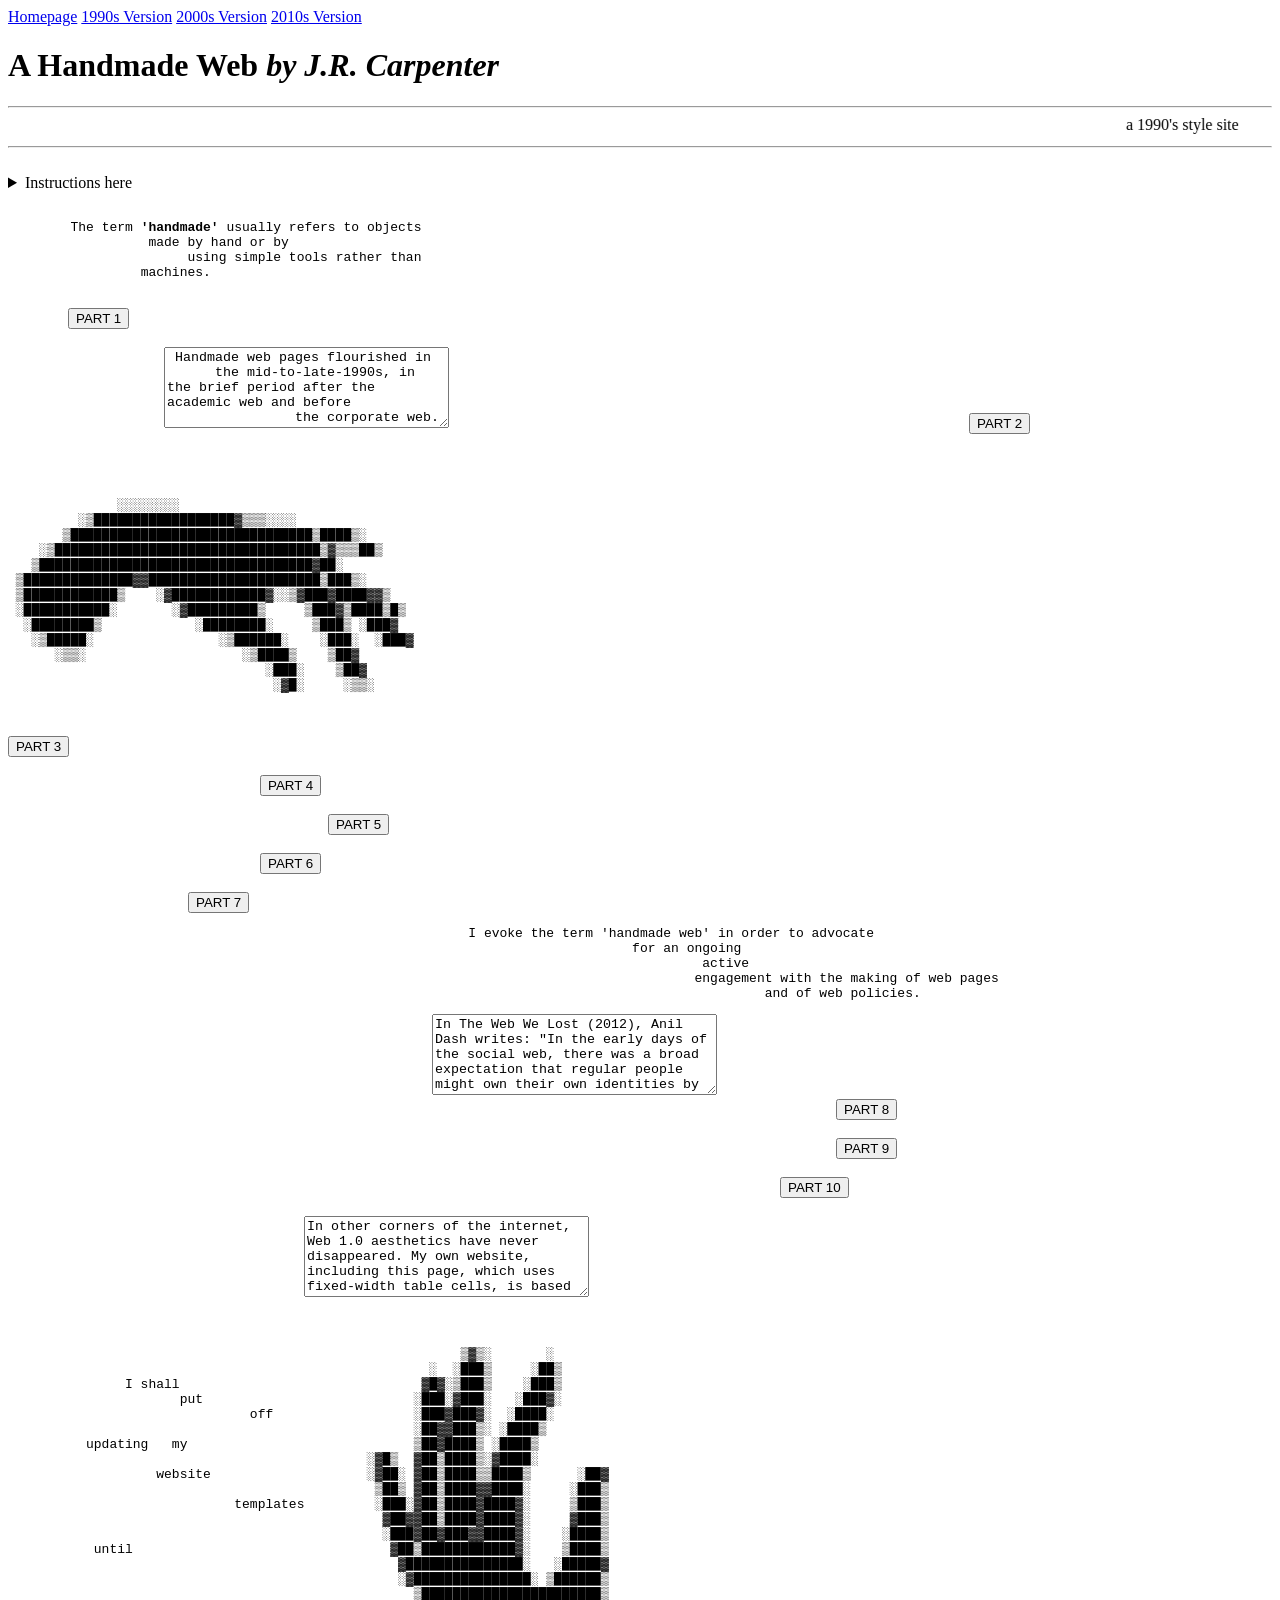
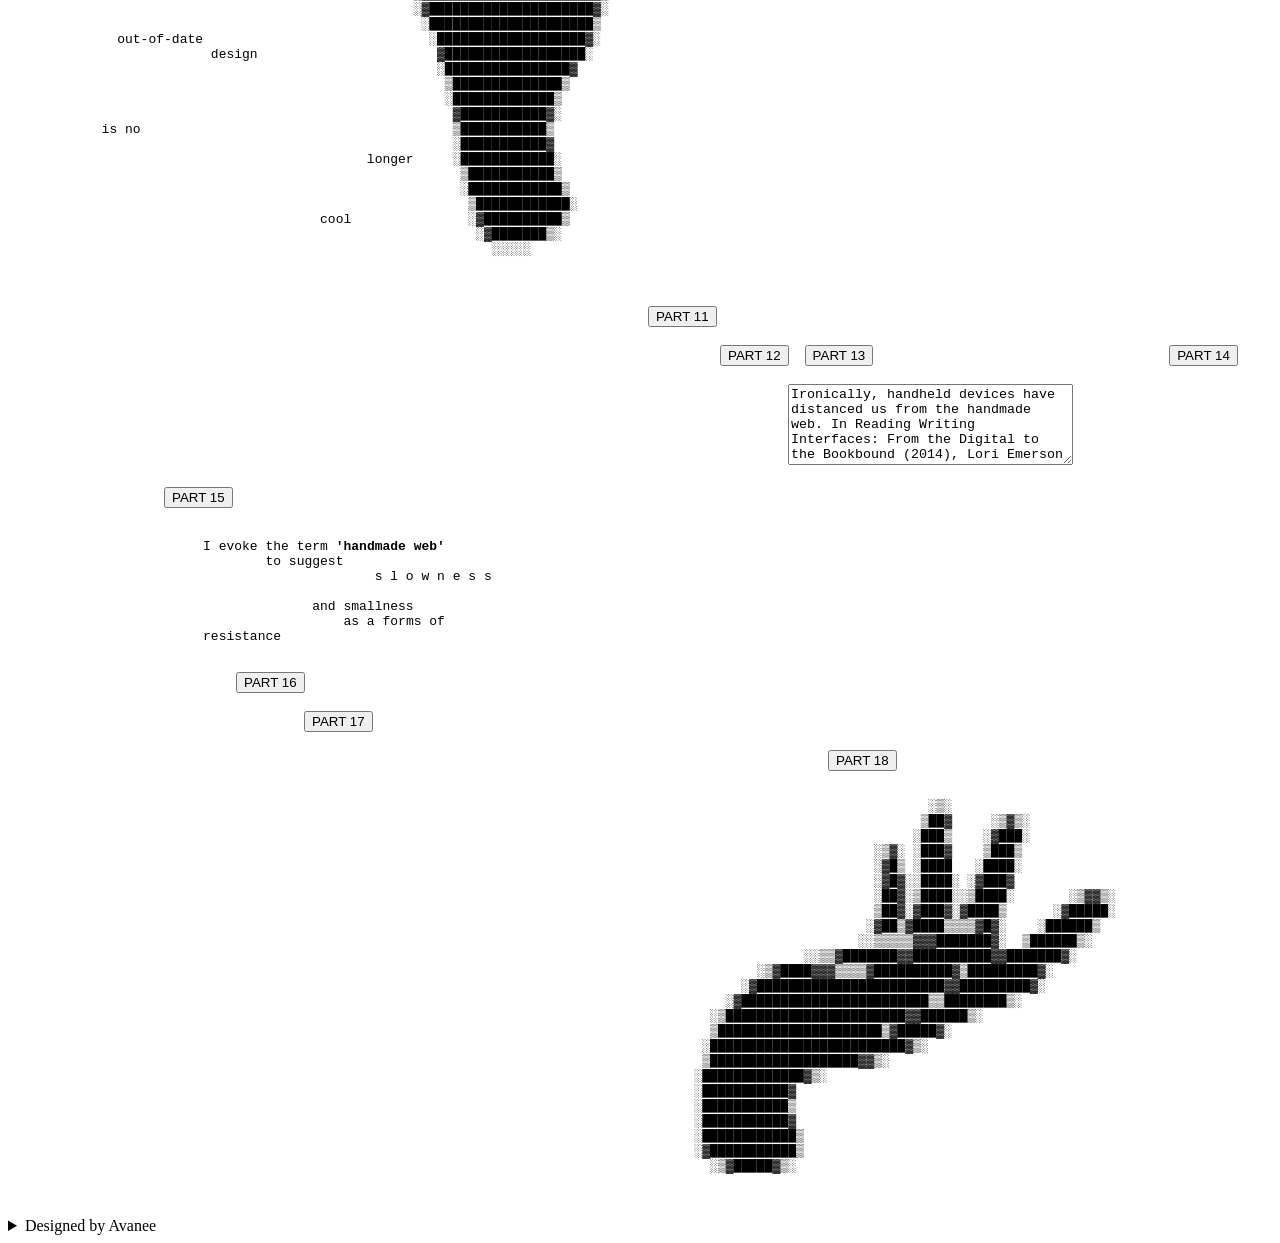
==== index.html @ f40e9cf6 "Create index.html first version 1990s website" ====
<!DOCTYPE html>
<!-- this is the link stuff on top; notes are cmd /-->
<html lang="en">
<head>
	<meta charset="UTF-8">
	<meta name="viewport" content="width=device-width, initial-scale=1.0">
	<title>Time Traveler | 1990s</title>
</head>
<body>

	<nav>
		<a href="../">Homepage</a>
		<a href="./">1990s Version</a>
		<a href="../2000s/">2000s Version</a>
		<a href="../2010s/">2010s Version</a>
	</nav>
	<!-- classes -->

	<!-- can do L to R scrolling text with marquee-->
	<h1>A Handmade Web
		<em>by J.R. Carpenter</em>	
	</h1>
	
	<hr><marquee> a 1990's style site </marquee><hr><br>

	<details>
	<summary>
		Instructions here
	</summary>
	To read this article, go through each part individually
	</details>

	<pre> 
	The term <b>'handmade'</b> usually refers to objects 
		  made by hand or by 
		       using simple tools rather than 
	         machines.
	</pre>

	<!-- button p1 -->
	&nbsp;&nbsp;&nbsp;&nbsp;&nbsp;&nbsp;&nbsp;&nbsp;&nbsp;&nbsp;&nbsp;&nbsp;&nbsp;&nbsp;
	<button command="show-modal" 
	commandfor="p1">PART 1</button>
	<dialog id="p1">
	<p>
		The result may be homely — as in a child's clay ashtray — or exquisite — as in a pair of bespoke brogues. I evoke the term 'handmade web' to refer to web pages coded by hand rather than by software; web pages made and maintained by individuals rather than by businesses or corporations; web pages which are provisional, temporary, or one-of-a-kind; web pages which challenge conventions of reading, writing, design, ownership, privacy, security, or identity.</p>
	<button commandfor="p1" command="close">Close</button>
	</dialog>

	<br><br>

	&nbsp;&nbsp;&nbsp;&nbsp;&nbsp;&nbsp;&nbsp;&nbsp;&nbsp;&nbsp;&nbsp;&nbsp;&nbsp;&nbsp;&nbsp;&nbsp;&nbsp;&nbsp;&nbsp;&nbsp;&nbsp;&nbsp;&nbsp;&nbsp;&nbsp;&nbsp;&nbsp;&nbsp;&nbsp;&nbsp;&nbsp;&nbsp;&nbsp;&nbsp;&nbsp;&nbsp;&nbsp;&nbsp;&nbsp;<textarea id="story" name="story" rows="5" cols="33"> Handmade web pages flourished in 
      the mid-to-late-1990s, in the brief period after the academic web and before 
	  	the corporate web.</textarea>	
	
		<!--  p2 -->
	&nbsp;&nbsp;&nbsp;&nbsp;&nbsp;&nbsp;&nbsp;&nbsp;&nbsp;&nbsp;&nbsp;&nbsp;&nbsp;&nbsp;&nbsp;&nbsp;&nbsp;&nbsp;&nbsp;&nbsp;&nbsp;&nbsp;&nbsp;&nbsp;&nbsp;&nbsp;&nbsp;&nbsp;&nbsp;&nbsp;&nbsp;&nbsp;&nbsp;&nbsp;&nbsp;&nbsp;&nbsp;&nbsp;&nbsp;&nbsp;&nbsp;&nbsp;&nbsp;&nbsp;&nbsp;&nbsp;&nbsp;&nbsp;&nbsp;&nbsp;&nbsp;&nbsp;&nbsp;&nbsp;&nbsp;&nbsp;&nbsp;&nbsp;&nbsp;&nbsp;&nbsp;&nbsp;&nbsp;&nbsp;&nbsp;&nbsp;&nbsp;&nbsp;&nbsp;&nbsp;&nbsp;&nbsp;&nbsp;&nbsp;&nbsp;&nbsp;&nbsp;&nbsp;&nbsp;&nbsp;&nbsp;&nbsp;&nbsp;&nbsp;&nbsp;&nbsp;&nbsp;&nbsp;&nbsp;&nbsp;&nbsp;&nbsp;&nbsp;&nbsp;&nbsp;&nbsp;&nbsp;&nbsp;&nbsp;&nbsp;&nbsp;&nbsp;&nbsp;&nbsp;&nbsp;&nbsp;&nbsp;&nbsp;&nbsp;&nbsp;&nbsp;&nbsp;&nbsp;&nbsp;&nbsp;&nbsp;&nbsp;&nbsp;&nbsp;&nbsp;&nbsp;&nbsp;&nbsp;&nbsp;&nbsp;&nbsp;&nbsp;&nbsp;
	<button command="show-modal" commandfor="p2">PART 2</button>
	<dialog id="p2">
	<p>
		‘Handmade’ is by no means the only or best term to define the web of this period.
		<br> <br> 
		In her essay, A Vernacular Web (2005), Olia Lialina describes the web of the mid-1990s as:
		bright, rich, personal, slow and under construction. It was a web of sudden connections and personal links. Pages were built on the edge of tomorrow, full of hope for a faster connection and a more powerful computer... it was a web of amateurs soon to be washed away by dot.com ambitions, professional authoring tools and guidelines designed by usability experts.
		<br> <br> 
		For more information on Olia Lialina and Dragan Espenschied's excellent research on the amateur web, see: One Terabyte of Kilobyte Age: Digging through the Geocities Torrent. </p>
	<button commandfor="p2" command="close">Close</button>
	</dialog>


	<br><br>
	&nbsp;&nbsp;&nbsp;&nbsp;&nbsp;&nbsp;&nbsp;&nbsp;&nbsp;&nbsp;&nbsp;&nbsp;&nbsp;&nbsp;&nbsp;&nbsp;&nbsp;&nbsp;&nbsp;&nbsp;&nbsp;&nbsp;&nbsp;&nbsp;&nbsp;&nbsp;&nbsp;&nbsp;&nbsp;&nbsp;&nbsp;&nbsp;&nbsp;&nbsp;&nbsp;&nbsp;&nbsp;&nbsp;&nbsp;&nbsp;&nbsp;&nbsp;&nbsp;&nbsp;&nbsp;&nbsp;

	<pre>                                                          
              ░░░░░░░░                                    
         ░▒██████████████████▓▒▒▒░░░░                     
       ▒███████████████████████████████▒████▒░            
    ░▒██████████████████████████████████▒▓▒▒▒██▒          
   ▒███████████████████████████████████▓██░               
 ▒██████████████▓▓██████████████████████▒███▒░            
 ▒████████████▒    ░▓████████████▓░░▒▓███▓████▓▓▒         
 ░███████████░       ░▓█████████▒     ▒███▓▒████▒█▒       
  ░████████▒            ░████████░     ▒███▒ ░███▓        
   ░▒█████░                ░▒██████░    ░███░  ░███▓      
      ░▒▒░                    ░▒████▒    ▒██▓             
                                 ░███░    ▒██▓            
                                  ░▓█░     ░▒▒░           
                                                          
                                                          </pre>
	<!--  p3 -->
	<button command="show-modal" commandfor="p3">PART 3</button>
	<dialog id="p3">
	<p>
		<b>I evoke the term 'handmade web' in order to make a correlation between handmade web pages and handmade print materials, such as zines, pamphlets, and artists books.</b>
		<br> <br> 
		I made my first web-based work in 1995. The impetus for Fishes & Flying Things came from the material practices of fine art and book-making. The text evolved from an installation art exhibition I had on at the time. From this text, I created a small book-work which was meant to tell a circular story but when people got to the end they stopped reading because that’s the way books work. In the web version, the last page linked to the first; the story circled round and round. Of the installation, no physical evidence remains. Of the book-work, only one copy. The QuarkExpress file is stored on a 44 MB SyQuest cartridge which I still own, but the contents of which I can no longer access. The handmade website, on the other hand, is still online and it still works. </p>
	<button commandfor="p3" command="close">Close</button>
	</dialog>
	
	<br><br>
	&nbsp;&nbsp;&nbsp;&nbsp;&nbsp;&nbsp;&nbsp;&nbsp;&nbsp;&nbsp;&nbsp;&nbsp;&nbsp;&nbsp;&nbsp;&nbsp;&nbsp;&nbsp;&nbsp;&nbsp;&nbsp;&nbsp;&nbsp;&nbsp;&nbsp;&nbsp;&nbsp;&nbsp;&nbsp;&nbsp;&nbsp;&nbsp;&nbsp;&nbsp;&nbsp;&nbsp;&nbsp;&nbsp;&nbsp;&nbsp;&nbsp;&nbsp;&nbsp;&nbsp;&nbsp;&nbsp;&nbsp;&nbsp;&nbsp;&nbsp;&nbsp;&nbsp;&nbsp;&nbsp;&nbsp;&nbsp;&nbsp;&nbsp;&nbsp;&nbsp;&nbsp;&nbsp;

	<!--  p4 -->
	<button command="show-modal" commandfor="p4">PART 4</button>
	<dialog id="p4">
	<p>
		The handmade web emerged at a time when print and digital enjoyed a more symbiotic relationship. This is evident in the early output of the trAce Online Writing Centre founded at Nottingham Trent University in 1995. Over the next decade trAce evolved into one of the most influential online writing communities in the world. trAce’s first output was a word-processed photocopied booklet which contained links to websites distributing journals and zines. Fittingly, trAce’s last output was also a print booklet, in which it is stated:
		<br> <br> 
			The trAce community embraced both camps, and some early chatlogs contain lively discussions about the use of mixed media in writing… The creative hypertexts and hypermedia in the trAce Archive can easily be compared to the multifarious pages of an artist’s book. (PDF trAces: A Commemoration of Ten Years of Artistic Innovation at trAce, page 14) </p>
	<button commandfor="p4" command="close">Close</button>
	</dialog>
	
	<br><br>
	&nbsp;&nbsp;&nbsp;&nbsp;&nbsp;&nbsp;&nbsp;&nbsp;&nbsp;&nbsp;&nbsp;&nbsp;&nbsp;&nbsp;&nbsp;&nbsp;&nbsp;&nbsp;&nbsp;&nbsp;&nbsp;&nbsp;&nbsp;&nbsp;&nbsp;&nbsp;&nbsp;&nbsp;&nbsp;&nbsp;&nbsp;&nbsp;&nbsp;&nbsp;&nbsp;&nbsp;&nbsp;&nbsp;&nbsp;&nbsp;&nbsp;&nbsp;&nbsp;&nbsp;&nbsp;&nbsp;&nbsp;	&nbsp;&nbsp;&nbsp;&nbsp;&nbsp;&nbsp;&nbsp;&nbsp;&nbsp;&nbsp;&nbsp;&nbsp;&nbsp;&nbsp;&nbsp;&nbsp;&nbsp;&nbsp;&nbsp;&nbsp;&nbsp;&nbsp;&nbsp;&nbsp;&nbsp;&nbsp;&nbsp;&nbsp;&nbsp;&nbsp;&nbsp;

	<!--  p5 -->
	<button command="show-modal" commandfor="p5">PART 5</button>
	<dialog id="p5">
	<p>
		One of the many interesting things about the online archive of the trAce Online Writing Centre is how much it reflects the context of the creation and dissemination of its contents. Whereas archives held in museums or libraries generally contain artifacts created elsewhere — manuscripts illuminated in a monastery, for example, or photographs developed in a darkroom — the handmade web pages contained in this online archive continue to exist in the medium within which they were created. That said, the frames through which we view them continue to change.</p>
	<button commandfor="p5" command="close">Close</button>
	</dialog>
	
	<br><br>
	&nbsp;&nbsp;&nbsp;&nbsp;&nbsp;&nbsp;&nbsp;&nbsp;&nbsp;&nbsp;&nbsp;&nbsp;&nbsp;&nbsp;&nbsp;&nbsp;&nbsp;&nbsp;&nbsp;&nbsp;&nbsp;&nbsp;&nbsp;&nbsp;&nbsp;&nbsp;&nbsp;&nbsp;&nbsp;&nbsp;&nbsp;&nbsp;&nbsp;&nbsp;&nbsp;&nbsp;&nbsp;&nbsp;&nbsp;&nbsp;&nbsp;&nbsp;&nbsp;&nbsp;&nbsp;&nbsp;&nbsp;&nbsp;&nbsp;&nbsp;&nbsp;&nbsp;&nbsp;&nbsp;&nbsp;&nbsp;&nbsp;&nbsp;&nbsp;&nbsp;&nbsp;&nbsp;

	<!--  p6 --> 
	<button command="show-modal" commandfor="p6">PART 6</button>
	<dialog id="p6"> <p>
		In "Media Archaeology: Method and Machine versus History and Narrative of Media" (2011) Wolfgang Ernst observes: "If a radio from a museum collection is reactivated to play broadcast channels of the present, it changes its status: it is not a historical object anymore but actively generates sensual and informational presence." Similarly, when viewing old web pages in modern browsers we are confronted with a temporal paradox. Layer upon layer of dated web-design aesthetics overlap and peel like wallpaper, revealing earlier versions beneath. Pages optimised for lower resolutions now take less than a third of the screen. Ghosts of browsers past mingle with occasional page errors, dead links, and missing images. Sound files play automatically. Warnings abound, issued from earlier eras, addressed to readers who are not us. </p>
	<button commandfor="p6" command="close">Close</button>
	</dialog>
	
	<br><br>
	&nbsp;&nbsp;&nbsp;&nbsp;&nbsp;&nbsp;&nbsp;&nbsp;&nbsp;&nbsp;&nbsp;&nbsp;&nbsp;&nbsp;&nbsp;&nbsp;&nbsp;&nbsp;&nbsp;&nbsp;&nbsp;&nbsp;&nbsp;&nbsp;&nbsp;&nbsp;&nbsp;&nbsp;&nbsp;&nbsp;&nbsp;&nbsp;&nbsp;&nbsp;&nbsp;&nbsp;&nbsp;&nbsp;&nbsp;&nbsp;&nbsp;&nbsp;&nbsp;&nbsp;

	<!--  p7 --> 
	<button command="show-modal" commandfor="p7">PART 7</button>
	<dialog id="p7"> <p>
		For example, M.D. Coverley’s The Personalization of Complexity (2001) "explores the ways in which each of our personal computers have become idiosyncratic, individualized entities, only sometimes manageable by the owners." Fittingly, the piece itself warns that it is viewable only on Level 4 and 5 Microsoft Internet Explorer and Level 4 Netscape. Netscape 6 will not support many of the features in this essay.
		<br><br>
		These are not artifacts of a dead web but rather, signposts on a map of a living web pointing to a web as it once was, a web in progress, a web in the making.</p>
	<button commandfor="p7" command="close">Close</button>
	</dialog>

	<pre>
		                                           I evoke the term 'handmade web' in order to advocate 
										for an ongoing 
										         active 
											engagement with the making of web pages 
												 and of web policies.</pre>
	&nbsp;&nbsp;&nbsp;&nbsp;&nbsp;&nbsp;&nbsp;&nbsp;&nbsp;&nbsp;&nbsp;&nbsp;&nbsp;&nbsp;&nbsp;&nbsp;&nbsp;&nbsp;&nbsp;&nbsp;&nbsp;&nbsp;&nbsp;&nbsp;&nbsp;&nbsp;&nbsp;&nbsp;&nbsp;&nbsp;&nbsp;&nbsp;&nbsp;&nbsp;&nbsp;&nbsp;&nbsp;&nbsp;&nbsp;&nbsp;&nbsp;&nbsp;&nbsp;&nbsp;&nbsp;&nbsp;&nbsp;&nbsp;&nbsp;&nbsp;&nbsp;&nbsp;&nbsp;&nbsp;&nbsp;&nbsp;&nbsp;&nbsp;&nbsp;&nbsp;&nbsp;&nbsp;&nbsp;&nbsp;&nbsp;&nbsp;&nbsp;&nbsp;&nbsp;&nbsp;&nbsp;&nbsp;&nbsp;&nbsp;&nbsp;&nbsp;&nbsp;&nbsp;&nbsp;&nbsp;&nbsp;&nbsp;&nbsp;&nbsp;&nbsp;&nbsp;&nbsp;&nbsp;&nbsp;&nbsp;&nbsp;&nbsp;&nbsp;&nbsp;&nbsp;&nbsp;&nbsp;&nbsp;&nbsp;&nbsp;&nbsp;&nbsp;&nbsp;&nbsp;&nbsp;

	<textarea id="story" name="story" rows="5" cols="33">In The Web We Lost (2012), Anil Dash writes: "In the early days of the social web, there was a broad expectation that regular people might own their own identities by having their own websites, instead of being dependent on a few big sites to host their online identity."</textarea>

	<!--  p8 --> 
	  &nbsp;&nbsp;&nbsp;&nbsp;&nbsp;&nbsp;&nbsp;&nbsp;&nbsp;&nbsp;&nbsp;&nbsp;&nbsp;&nbsp;&nbsp;&nbsp;&nbsp;&nbsp;&nbsp;&nbsp;&nbsp;&nbsp;&nbsp;&nbsp;&nbsp;&nbsp;&nbsp;&nbsp;&nbsp;&nbsp;&nbsp;&nbsp;&nbsp;&nbsp;&nbsp;&nbsp;&nbsp;&nbsp;&nbsp;&nbsp;&nbsp;&nbsp;&nbsp;&nbsp;&nbsp;&nbsp;&nbsp;&nbsp;&nbsp;&nbsp;&nbsp;&nbsp;&nbsp;&nbsp;&nbsp;&nbsp;&nbsp;&nbsp;&nbsp;&nbsp;&nbsp;&nbsp;&nbsp;&nbsp;&nbsp;&nbsp;&nbsp;&nbsp;&nbsp;&nbsp;&nbsp;&nbsp;&nbsp;&nbsp;&nbsp;&nbsp;&nbsp;&nbsp;&nbsp;&nbsp;&nbsp;&nbsp;&nbsp;&nbsp;&nbsp;&nbsp;&nbsp;&nbsp;&nbsp;&nbsp;&nbsp;&nbsp;&nbsp;&nbsp;&nbsp;&nbsp;&nbsp;&nbsp;&nbsp;&nbsp;&nbsp;&nbsp;&nbsp;&nbsp;&nbsp;&nbsp;&nbsp;&nbsp;&nbsp;&nbsp;&nbsp;&nbsp;&nbsp;&nbsp;&nbsp;&nbsp;&nbsp;&nbsp;&nbsp;&nbsp;&nbsp;&nbsp;&nbsp;&nbsp;&nbsp;&nbsp;&nbsp;&nbsp;&nbsp;&nbsp;&nbsp;&nbsp;&nbsp;&nbsp;&nbsp;&nbsp;&nbsp;&nbsp;&nbsp;&nbsp;&nbsp;&nbsp;&nbsp;&nbsp;&nbsp;&nbsp;&nbsp;&nbsp;&nbsp;&nbsp;&nbsp;&nbsp;&nbsp;&nbsp;&nbsp;&nbsp;&nbsp;&nbsp;&nbsp;&nbsp;&nbsp;&nbsp;&nbsp;&nbsp;&nbsp;&nbsp;&nbsp;&nbsp;&nbsp;&nbsp;&nbsp;&nbsp;&nbsp;&nbsp;&nbsp;&nbsp;&nbsp;&nbsp;&nbsp;&nbsp;&nbsp;&nbsp;&nbsp;&nbsp;&nbsp;&nbsp;&nbsp;&nbsp;&nbsp;&nbsp;&nbsp;&nbsp;&nbsp;&nbsp;&nbsp;&nbsp;&nbsp;&nbsp;&nbsp;&nbsp;&nbsp;&nbsp;&nbsp;&nbsp;&nbsp;&nbsp;
	<button command="show-modal" commandfor="p8">PART 8</button>
	<dialog id="p8"> <p>
		In February 2015 the online journal QUARTZ published an article with the provocative headline: Millions of Facebook users have no idea they’re using the internet. As the article states: "This is more than a matter of semantics. The expectations and behaviors of the next billion people to come online will have profound effects on how the internet evolves."</p>
	<button commandfor="p8" command="close">Close</button>
	</dialog>
	<br><br>

	<!--  p9 --> 
	  &nbsp;&nbsp;&nbsp;&nbsp;&nbsp;&nbsp;&nbsp;&nbsp;&nbsp;&nbsp;&nbsp;&nbsp;&nbsp;&nbsp;&nbsp;&nbsp;&nbsp;&nbsp;&nbsp;&nbsp;&nbsp;&nbsp;&nbsp;&nbsp;&nbsp;&nbsp;&nbsp;&nbsp;&nbsp;&nbsp;&nbsp;&nbsp;&nbsp;&nbsp;&nbsp;&nbsp;&nbsp;&nbsp;&nbsp;&nbsp;&nbsp;&nbsp;&nbsp;&nbsp;&nbsp;&nbsp;&nbsp;&nbsp;&nbsp;&nbsp;&nbsp;&nbsp;&nbsp;&nbsp;&nbsp;&nbsp;&nbsp;&nbsp;&nbsp;&nbsp;&nbsp;&nbsp;&nbsp;&nbsp;&nbsp;&nbsp;&nbsp;&nbsp;&nbsp;&nbsp;&nbsp;&nbsp;&nbsp;&nbsp;&nbsp;&nbsp;&nbsp;&nbsp;&nbsp;&nbsp;&nbsp;&nbsp;&nbsp;&nbsp;&nbsp;&nbsp;&nbsp;&nbsp;&nbsp;&nbsp;&nbsp;&nbsp;&nbsp;&nbsp;&nbsp;&nbsp;&nbsp;&nbsp;&nbsp;&nbsp;&nbsp;&nbsp;&nbsp;&nbsp;&nbsp;&nbsp;&nbsp;&nbsp;&nbsp;&nbsp;&nbsp;&nbsp;&nbsp;&nbsp;&nbsp;&nbsp;&nbsp;&nbsp;&nbsp;&nbsp;&nbsp;&nbsp;&nbsp;&nbsp;&nbsp;&nbsp;&nbsp;&nbsp;&nbsp;&nbsp;&nbsp;&nbsp;&nbsp;&nbsp;&nbsp;&nbsp;&nbsp;&nbsp;&nbsp;&nbsp;&nbsp;&nbsp;&nbsp;&nbsp;&nbsp;&nbsp;&nbsp;&nbsp;&nbsp;&nbsp;&nbsp;&nbsp;&nbsp;&nbsp;&nbsp;&nbsp;&nbsp;&nbsp;&nbsp;&nbsp;&nbsp;&nbsp;&nbsp;&nbsp;&nbsp;&nbsp;&nbsp;&nbsp;&nbsp;&nbsp;&nbsp;&nbsp;&nbsp;&nbsp;&nbsp;&nbsp;&nbsp;&nbsp;&nbsp;&nbsp;&nbsp;&nbsp;&nbsp;&nbsp;&nbsp;&nbsp;&nbsp;&nbsp;&nbsp;&nbsp;&nbsp;&nbsp;&nbsp;&nbsp;&nbsp;&nbsp;&nbsp;&nbsp;&nbsp;&nbsp;&nbsp;&nbsp;&nbsp;&nbsp;&nbsp;&nbsp;
	<button command="show-modal" commandfor="p9">PART 9</button>
	<dialog id="p9"> <p>
		In October 2014 the online journal GIZMODO published an article heralding The Great Web 1.0 Revival. Its author Kyle Chayka observed: <br> <em>The booming size of today's mainstream social networks and the constant level of noise we have to deal with has inspired a sudden return to a time when the internet was quieter, safer, and more intimate… We're nostalgic for the close-knit, DIY nature of the early web, where everything was smaller...</em></p>
	<button commandfor="p9" command="close">Close</button>
	</dialog>
	<br><br>

	<!--  p10 --> 
	  &nbsp;&nbsp;&nbsp;&nbsp;&nbsp;&nbsp;&nbsp;&nbsp;&nbsp;&nbsp;&nbsp;&nbsp;&nbsp;&nbsp;&nbsp;&nbsp;&nbsp;&nbsp;&nbsp;&nbsp;&nbsp;&nbsp;&nbsp;&nbsp;&nbsp;&nbsp;&nbsp;&nbsp;&nbsp;&nbsp;&nbsp;&nbsp;&nbsp;&nbsp;&nbsp;&nbsp;&nbsp;&nbsp;&nbsp;&nbsp;&nbsp;&nbsp;&nbsp;&nbsp;&nbsp;&nbsp;&nbsp;&nbsp;&nbsp;&nbsp;&nbsp;&nbsp;&nbsp;&nbsp;&nbsp;&nbsp;&nbsp;&nbsp;&nbsp;&nbsp;&nbsp;&nbsp;&nbsp;&nbsp;&nbsp;&nbsp;&nbsp;&nbsp;&nbsp;&nbsp;&nbsp;&nbsp;&nbsp;&nbsp;&nbsp;&nbsp;&nbsp;&nbsp;&nbsp;&nbsp;&nbsp;&nbsp;&nbsp;&nbsp;&nbsp;&nbsp;&nbsp;&nbsp;&nbsp;&nbsp;&nbsp;&nbsp;&nbsp;&nbsp;&nbsp;&nbsp;&nbsp;&nbsp;&nbsp;&nbsp;&nbsp;&nbsp;&nbsp;&nbsp;&nbsp;&nbsp;&nbsp;&nbsp;&nbsp;&nbsp;&nbsp;&nbsp;&nbsp;&nbsp;&nbsp;&nbsp;&nbsp;&nbsp;&nbsp;&nbsp;&nbsp;&nbsp;&nbsp;&nbsp;&nbsp;&nbsp;&nbsp;&nbsp;&nbsp;&nbsp;&nbsp;&nbsp;&nbsp;&nbsp;&nbsp;&nbsp;&nbsp;&nbsp;&nbsp;&nbsp;&nbsp;&nbsp;&nbsp;&nbsp;&nbsp;&nbsp;&nbsp;&nbsp;&nbsp;&nbsp;&nbsp;&nbsp;&nbsp;&nbsp;&nbsp;&nbsp;&nbsp;&nbsp;&nbsp;&nbsp;&nbsp;&nbsp;&nbsp;&nbsp;&nbsp;&nbsp;&nbsp;&nbsp;&nbsp;&nbsp;&nbsp;&nbsp;&nbsp;&nbsp;&nbsp;&nbsp;&nbsp;&nbsp;&nbsp;&nbsp;&nbsp;&nbsp;&nbsp;&nbsp;&nbsp;&nbsp;&nbsp;&nbsp;&nbsp;&nbsp;&nbsp;&nbsp;
	<button command="show-modal" commandfor="p10">PART 10</button>
	<dialog id="p10"> <p>
		The DIY aesthetics and practices of the mid-1990s have been embraced by the anti-social network TILDE.CLUB, which hosts a small community of users on a single unix computer. For some, TILDE.CLUB serves as a platform for revisiting amateur web aesthetics in a contemporary context. For example, on her page, Olia Lialina invites users to view a new net art work 640x480 - a 4-tab browser installation. For many others however, TILDE.CLUB has served as little more than a hip territory to occupy. Many pages remain blank.<br><br> <a href="http://tilde.club/~nickc/">TILDE CLUB LINK #1</a>
		<br> <a href="http://tilde.club/~bwalker/">TILDE CLUB LINK #2</a>
		<br> <a href="http://tilde.club/~willy/">TILDE CLUB LINK #3</a></p>
	<button commandfor="p10" command="close">Close</button>
	</dialog>
	<br><br>

	 &nbsp;&nbsp;&nbsp;&nbsp;&nbsp;&nbsp;&nbsp;&nbsp;&nbsp;&nbsp;&nbsp;&nbsp;&nbsp;&nbsp;&nbsp;&nbsp;&nbsp;&nbsp;&nbsp;&nbsp;&nbsp;&nbsp;&nbsp;&nbsp;&nbsp;&nbsp;&nbsp;&nbsp;&nbsp;&nbsp;&nbsp;&nbsp;&nbsp;&nbsp;&nbsp;&nbsp;&nbsp;&nbsp;&nbsp;&nbsp;&nbsp;&nbsp;&nbsp;&nbsp;&nbsp;&nbsp;&nbsp;&nbsp;&nbsp;&nbsp;&nbsp;&nbsp;&nbsp;&nbsp;&nbsp;&nbsp;&nbsp;&nbsp;&nbsp;&nbsp;&nbsp;&nbsp;&nbsp;&nbsp;&nbsp;&nbsp;&nbsp;&nbsp;&nbsp;&nbsp;&nbsp;&nbsp;&nbsp;
	 <textarea id="story" name="story" rows="5" cols="33">
In other corners of the internet, Web 1.0 aesthetics have never disappeared. My own website, including this page, which uses fixed-width table cells, is based on a template I created in HomeSite in 1997.
		
Web 1.0 aesthetics persist in source code and stated objectives of the massive Ubu Web site, an "independent resource dedicated to all strains of the avant-garde, ethnopoetics, and outsider arts." On 16 December 2014, the founder of boasted on Twitter that "the whole damn site is still hand-coded in html 1.0 in bbedit, from templates made in 1996."</textarea>
<br><br>
<pre>	                                   
                                                          ▒▓▒░       ░            
                                                      ░  ░███▒     ░██▒           
               I shall                               ▓█▓░▒███▒    ░███▒           
                      put                           ░███░▓███░   ░███▓░           
                               off                  ░███▓███▓░  ░████░            
                                                    ░██▓▓███▒░ ░████▒             
          updating   my                             ▒██▓████▒ ░████▒              
                                              ░▓█▒  ▓██▒████▒░▓████░              
                   website                    ░▓██░ ▓██▒████▒▒████▒      ░██▓     
                                               ▒██▒ ▓██▒████▓▓████░     ░███▒     
                             templates         ░███░▓██▒████▓████▓░     ▒███▒     
                                                ▓██▓▓██▒████▓████▓░     ▓███▒     
                                                ░███▓██▓███▓▓████▓░    ░████▒     
           until                                 ▓██▒████████████▓░    ▒████▒     
                                                  ▓███████████████░   ░█████▓     
                                                  ░▓███████████████░ ▒██████▒     
                                                    ▒███████████████████████▒     
                                                    ░▓█████████████████████▓░     
                                                     ░█████████████████████▒      
              out-of-date                             ░███████████████████▓░      
                          design                       ▓██████████████████░       
                                                       ░████████████████▓         
                                                        ▒██████████████▒          
                                                        ░█████████████▒           
                                                         ▓███████████▓░           
            is no                                        ▒███████████▒            
                                                         ░███████████▓            
                                              longer     ░████████████░           
                                                          ▒███████████▒           
                                                          ░████████████▒          
                                                           ▒████████████░         
                                        cool               ░▓██████████▒          
                                                            ░▓███████▒░           
                                                              ░░░░░                                          
</pre>
<br><br>
	&nbsp;&nbsp;&nbsp;&nbsp;&nbsp;&nbsp;&nbsp;&nbsp;&nbsp;&nbsp;&nbsp;&nbsp;&nbsp;&nbsp;&nbsp;&nbsp;&nbsp;&nbsp;&nbsp;&nbsp;&nbsp;&nbsp;&nbsp;&nbsp;&nbsp;&nbsp;&nbsp;&nbsp;&nbsp;&nbsp;&nbsp;&nbsp;&nbsp;&nbsp;&nbsp;&nbsp;&nbsp;&nbsp;&nbsp;&nbsp;&nbsp;&nbsp;&nbsp;&nbsp;&nbsp;&nbsp;&nbsp;	&nbsp;&nbsp;&nbsp;&nbsp;&nbsp;&nbsp;&nbsp;&nbsp;&nbsp;&nbsp;&nbsp;&nbsp;&nbsp;&nbsp;&nbsp;&nbsp;&nbsp;&nbsp;&nbsp;&nbsp;&nbsp;&nbsp;&nbsp;&nbsp;&nbsp;&nbsp;&nbsp;&nbsp;&nbsp;&nbsp;&nbsp;&nbsp;&nbsp;&nbsp;&nbsp;&nbsp;&nbsp;&nbsp;&nbsp;&nbsp;&nbsp;&nbsp;&nbsp;&nbsp;&nbsp;&nbsp;&nbsp;&nbsp;&nbsp;&nbsp;&nbsp;&nbsp;&nbsp;&nbsp;&nbsp;&nbsp;&nbsp;&nbsp;&nbsp;&nbsp;&nbsp;&nbsp;&nbsp;&nbsp;&nbsp;&nbsp;&nbsp;&nbsp;&nbsp;&nbsp;&nbsp;&nbsp;&nbsp;&nbsp;&nbsp;&nbsp;&nbsp;&nbsp;&nbsp;&nbsp;&nbsp;&nbsp;&nbsp;&nbsp;&nbsp;&nbsp;&nbsp;&nbsp;&nbsp;&nbsp;&nbsp;&nbsp;&nbsp;&nbsp;&nbsp;&nbsp;&nbsp;&nbsp;&nbsp;&nbsp;&nbsp;&nbsp;&nbsp;&nbsp;&nbsp;&nbsp;&nbsp;&nbsp;&nbsp;&nbsp;&nbsp;

	<!--  p11 -->
	<button command="show-modal" commandfor="p11">PART 11</button>
	<dialog id="p11">
	<p>
		<b>I evoke the term 'handmade web' in order to draw attention both to the manual labour involved in the composition of web pages, and the functioning of the web page itself as a 'manual', a 'handbook', a set of instructions required for a computer program to run.</b> <br><br>For most of its history web pages have been read on desktop or laptop computers. Readers have had the option of right-clicking on any page, selecting View Page Source, copying, pasting, and re-writing the source code. In this manner, readers become writers.</p>
	<button commandfor="p11" command="close">Close</button>
	</dialog>

	<br><br>
	&nbsp;&nbsp;&nbsp;&nbsp;&nbsp;&nbsp;&nbsp;&nbsp;&nbsp;&nbsp;&nbsp;&nbsp;&nbsp;&nbsp;&nbsp;&nbsp;&nbsp;&nbsp;&nbsp;&nbsp;&nbsp;&nbsp;&nbsp;&nbsp;&nbsp;&nbsp;&nbsp;&nbsp;&nbsp;&nbsp;&nbsp;&nbsp;&nbsp;&nbsp;&nbsp;&nbsp;&nbsp;&nbsp;&nbsp;&nbsp;&nbsp;&nbsp;&nbsp;&nbsp;&nbsp;&nbsp;&nbsp;	&nbsp;&nbsp;&nbsp;&nbsp;&nbsp;&nbsp;&nbsp;&nbsp;&nbsp;&nbsp;&nbsp;&nbsp;&nbsp;&nbsp;&nbsp;&nbsp;&nbsp;&nbsp;&nbsp;&nbsp;&nbsp;&nbsp;&nbsp;&nbsp;&nbsp;&nbsp;&nbsp;&nbsp;&nbsp;&nbsp;&nbsp;&nbsp;&nbsp;&nbsp;&nbsp;&nbsp;&nbsp;&nbsp;&nbsp;&nbsp;&nbsp;&nbsp;&nbsp;&nbsp;&nbsp;&nbsp;&nbsp;&nbsp;&nbsp;&nbsp;&nbsp;&nbsp;&nbsp;&nbsp;&nbsp;&nbsp;&nbsp;&nbsp;&nbsp;&nbsp;&nbsp;&nbsp;&nbsp;&nbsp;&nbsp;&nbsp;&nbsp;&nbsp;&nbsp;&nbsp;&nbsp;&nbsp;&nbsp;&nbsp;&nbsp;&nbsp;&nbsp;&nbsp;&nbsp;&nbsp;&nbsp;&nbsp;&nbsp;&nbsp;&nbsp;&nbsp;&nbsp;&nbsp;&nbsp;&nbsp;&nbsp;&nbsp;&nbsp;&nbsp;&nbsp;&nbsp;&nbsp;&nbsp;&nbsp;&nbsp;&nbsp;&nbsp;&nbsp;&nbsp;&nbsp;&nbsp;&nbsp;&nbsp;&nbsp;&nbsp;&nbsp;&nbsp;&nbsp;&nbsp;&nbsp;&nbsp;&nbsp;&nbsp;&nbsp;&nbsp;&nbsp;&nbsp;&nbsp;&nbsp;&nbsp;&nbsp;&nbsp;&nbsp;&nbsp;

	<!--  p12 -->
	<button command="show-modal" commandfor="p12">PART 12</button>
	<dialog id="p12">
	<p>
		In February 2015, Matthew Rothberg created a website called Unindexed which continuously searched Google for itself. It survived for 22 days before being indexed, at which point it was permanently deleted. Rothberg has since shared the source code on GitHub, so you too can create a website which self-destructs the moment Google indexes it.<br><br>Dozens of readers have re-written the source code of Nick Montfort’s Taroko Gorge (2008). For many, this was their first experience 'making' a computer-generated text.</p>
	<button commandfor="p12" command="close">Close</button>
	</dialog>

	<!--  p13 -->
	  &nbsp;&nbsp;
	<button command="show-modal" commandfor="p13">PART 13</button>
	<dialog id="p13">
	<p>
		I have rewritten Taroko Gorge three times. Further to the close relation between the handmade web and ephemeral print materials, excerpts of output and source code from the first iteration, Gorge (2010), were published in my very small press print book GENERATION[S] (2010), which, I believe, is now only available as a PDF. Gorge is a never-ending tract of computer-generated text spewing verse approximations, poetic paroxysms on food, consumption, decadence, and desire.</p>
	<button commandfor="p13" command="close">Close</button>
	</dialog>

	<!--  p14 -->
	  &nbsp;&nbsp;&nbsp;&nbsp;&nbsp;&nbsp;&nbsp;&nbsp;&nbsp;&nbsp;&nbsp;&nbsp;&nbsp;&nbsp;&nbsp;&nbsp;&nbsp;&nbsp;&nbsp;&nbsp;&nbsp;&nbsp;&nbsp;&nbsp;&nbsp;&nbsp;&nbsp;&nbsp;&nbsp;&nbsp;&nbsp;&nbsp;&nbsp;&nbsp;&nbsp;&nbsp;&nbsp;&nbsp;&nbsp;&nbsp;&nbsp;&nbsp;&nbsp;&nbsp;&nbsp;&nbsp;&nbsp;&nbsp;&nbsp;&nbsp;&nbsp;&nbsp;&nbsp;&nbsp;&nbsp;&nbsp;&nbsp;&nbsp;&nbsp;&nbsp;&nbsp;&nbsp;&nbsp;&nbsp;&nbsp;&nbsp;&nbsp;&nbsp;&nbsp;&nbsp;&nbsp;&nbsp;
	<button command="show-modal" commandfor="p14">PART 14</button>
	<dialog id="p14">
	<p>
		<b>I evoke the term 'handmade web' in order to draw attention to the physical body.</b><br><br>Consider the manual labour carried out by the mouse hand in Daniel Eatock's The One Mile Scroll (2008) A few entries appear at the top of the screen - Denver, The Mile High City - my grandfather’s grave, Denver - after that we scroll and scroll. The hand is made to work. Through the labour of the body the virtual space of the browser window is transformed into an actual, physical distance.</p>
	<button commandfor="p14" command="close">Close</button>
	</dialog><br><br>
	&nbsp;&nbsp;&nbsp;&nbsp;&nbsp;&nbsp;&nbsp;&nbsp;&nbsp;&nbsp;&nbsp;&nbsp;&nbsp;&nbsp;&nbsp;&nbsp;&nbsp;&nbsp;&nbsp;&nbsp;&nbsp;&nbsp;&nbsp;&nbsp;&nbsp;&nbsp;&nbsp;&nbsp;&nbsp;&nbsp;&nbsp;&nbsp;&nbsp;&nbsp;&nbsp;&nbsp;&nbsp;&nbsp;&nbsp;&nbsp;&nbsp;&nbsp;&nbsp;&nbsp;&nbsp;&nbsp;&nbsp;&nbsp;&nbsp;&nbsp;&nbsp;&nbsp;&nbsp;&nbsp;&nbsp;&nbsp;&nbsp;&nbsp;&nbsp;&nbsp;&nbsp;&nbsp;&nbsp;&nbsp;&nbsp;&nbsp;&nbsp;&nbsp;&nbsp;&nbsp;&nbsp;&nbsp;&nbsp;&nbsp;&nbsp;&nbsp;&nbsp;&nbsp;&nbsp;&nbsp;&nbsp;&nbsp;&nbsp;&nbsp;&nbsp;&nbsp;&nbsp;&nbsp;&nbsp;&nbsp;&nbsp;&nbsp;&nbsp;&nbsp;&nbsp;&nbsp;&nbsp;&nbsp;&nbsp;&nbsp;&nbsp;&nbsp;&nbsp;&nbsp;&nbsp;&nbsp;&nbsp;&nbsp;&nbsp;&nbsp;&nbsp;&nbsp;&nbsp;&nbsp;&nbsp;&nbsp;&nbsp;&nbsp;&nbsp;&nbsp;&nbsp;&nbsp;&nbsp;&nbsp;&nbsp;&nbsp;&nbsp;&nbsp;&nbsp;&nbsp;&nbsp;&nbsp;&nbsp;&nbsp;&nbsp;&nbsp;&nbsp;&nbsp;&nbsp;&nbsp;&nbsp;&nbsp;&nbsp;&nbsp;&nbsp;&nbsp;&nbsp;&nbsp;&nbsp;&nbsp;&nbsp;&nbsp;&nbsp;&nbsp;&nbsp;&nbsp;&nbsp;&nbsp;&nbsp;&nbsp;&nbsp;&nbsp;&nbsp;&nbsp;&nbsp;&nbsp;&nbsp;&nbsp;&nbsp;&nbsp;&nbsp;&nbsp;&nbsp;&nbsp;&nbsp;&nbsp;&nbsp;&nbsp;&nbsp;&nbsp;&nbsp;&nbsp;&nbsp;&nbsp;&nbsp;&nbsp;&nbsp;&nbsp;&nbsp;&nbsp;&nbsp;&nbsp;&nbsp;&nbsp;&nbsp;<textarea id="story" name="story" rows="5" cols="33">Ironically, handheld devices have distanced us from the handmade web. In Reading Writing Interfaces: From the Digital to the Bookbound (2014), Lori Emerson argues: "The iPad works because users can’t know how it works" (15). </textarea>	

	<br><br>
	&nbsp;&nbsp;&nbsp;&nbsp;&nbsp;&nbsp;&nbsp;&nbsp;&nbsp;&nbsp;&nbsp;&nbsp;&nbsp;&nbsp;&nbsp;&nbsp;&nbsp;&nbsp;&nbsp;&nbsp;&nbsp;&nbsp;&nbsp;&nbsp;&nbsp;&nbsp;&nbsp;&nbsp;&nbsp;&nbsp;&nbsp;&nbsp;&nbsp;&nbsp;&nbsp;&nbsp;&nbsp;&nbsp;

	<!--  p15 --> 
	<button command="show-modal" commandfor="p15">PART 15</button>
	<dialog id="p15"> <p>
		Reading the web on an iPhone, iPad, or similar device, readers do not have the option of viewing the page source. The iPad provides consumers with access to materials created by others, but cannot easily be used as a tool in the handcrafting of new materials.</p>
	<button commandfor="p15" command="close">Close</button>
	</dialog>

	<br><br>
	

	<pre>
		         I evoke the term <b>'handmade web'</b> 
				 to suggest 
				               s l o w n e s s 
							   
				       and smallness 
					   as a forms of 
			 resistance
	</pre>
	<!--  p16 -->
	  &nbsp;&nbsp;&nbsp;&nbsp;&nbsp;&nbsp;&nbsp;&nbsp;&nbsp;&nbsp;&nbsp;&nbsp;&nbsp;&nbsp;&nbsp;&nbsp;&nbsp;&nbsp;&nbsp;&nbsp;&nbsp;&nbsp;&nbsp;&nbsp;&nbsp;&nbsp;&nbsp;&nbsp;&nbsp;&nbsp;&nbsp;&nbsp;&nbsp;&nbsp;&nbsp;&nbsp;&nbsp;&nbsp;&nbsp;&nbsp;&nbsp;&nbsp;&nbsp;&nbsp;&nbsp;&nbsp;&nbsp;&nbsp;&nbsp;&nbsp;&nbsp;&nbsp;&nbsp;&nbsp;&nbsp;&nbsp; 
	<button command="show-modal" commandfor="p16">PART 16</button>
	<dialog id="p16"> <p>
		In today's highly commercialised web of multinational corporations, proprietary applications, read-only devices, search algorithms, Content Management Systems, WYSIWYG editors, and digital publishers it becomes an increasingly radical act to hand-code and self-publish experimental web art and writing projects.</p>
	<button commandfor="p16" command="close">Close</button>
	</dialog>
	<br><br>
	&nbsp;&nbsp;&nbsp;&nbsp;&nbsp;&nbsp;&nbsp;&nbsp;&nbsp;&nbsp;&nbsp;&nbsp;&nbsp;&nbsp;&nbsp;&nbsp;&nbsp;&nbsp;&nbsp;&nbsp;&nbsp;&nbsp;&nbsp;&nbsp;&nbsp;&nbsp;&nbsp;&nbsp;&nbsp;&nbsp;&nbsp;&nbsp;&nbsp;&nbsp;&nbsp;&nbsp;&nbsp;&nbsp;&nbsp;&nbsp;&nbsp;&nbsp;&nbsp;&nbsp;&nbsp;&nbsp;&nbsp;&nbsp;&nbsp;&nbsp;&nbsp;&nbsp;&nbsp;&nbsp;&nbsp;&nbsp;&nbsp;&nbsp;&nbsp;&nbsp;&nbsp;&nbsp;&nbsp;&nbsp;&nbsp;&nbsp;&nbsp;&nbsp;&nbsp;&nbsp;&nbsp;&nbsp;&nbsp;

	<!--  p17 --> 
	<button command="show-modal" commandfor="p17">PART 17</button>
	<dialog id="p17"> <p>The more proprietary, predatory, and puerile a place the web becomes, the more committed I am to using it in poetic and intransigent ways.
		</p>
	<button commandfor="p17" command="close">Close</button>
	</dialog>
	
	<br><br>
	&nbsp;&nbsp;&nbsp;&nbsp;&nbsp;&nbsp;&nbsp;&nbsp;&nbsp;&nbsp;&nbsp;&nbsp;&nbsp;&nbsp;&nbsp;&nbsp;&nbsp;&nbsp;&nbsp;&nbsp;&nbsp;&nbsp;&nbsp;&nbsp;&nbsp;&nbsp;&nbsp;&nbsp;&nbsp;&nbsp;&nbsp;&nbsp;&nbsp;&nbsp;&nbsp;&nbsp;&nbsp;&nbsp;&nbsp;&nbsp;&nbsp;&nbsp;&nbsp;&nbsp;&nbsp;&nbsp;&nbsp;&nbsp;&nbsp;&nbsp;&nbsp;&nbsp;&nbsp;&nbsp;&nbsp;&nbsp;&nbsp;&nbsp;&nbsp;&nbsp;&nbsp;&nbsp;&nbsp;&nbsp;&nbsp;&nbsp;&nbsp;&nbsp;&nbsp;&nbsp;&nbsp;&nbsp;&nbsp;&nbsp;&nbsp;&nbsp;&nbsp;&nbsp;&nbsp;&nbsp;&nbsp;&nbsp;&nbsp;&nbsp;&nbsp;&nbsp;&nbsp;&nbsp;&nbsp;&nbsp;&nbsp;&nbsp;&nbsp;&nbsp;&nbsp;&nbsp;&nbsp;&nbsp;&nbsp;&nbsp;&nbsp;&nbsp;&nbsp;&nbsp;&nbsp;&nbsp;&nbsp;&nbsp;&nbsp;&nbsp;&nbsp;&nbsp;&nbsp;&nbsp;&nbsp;&nbsp;&nbsp;&nbsp;&nbsp;&nbsp;&nbsp;&nbsp;&nbsp;&nbsp;&nbsp;&nbsp;&nbsp;&nbsp;&nbsp;&nbsp;&nbsp;&nbsp;&nbsp;&nbsp;&nbsp;&nbsp;&nbsp;&nbsp;&nbsp;&nbsp;&nbsp;&nbsp;&nbsp;&nbsp;&nbsp;&nbsp;&nbsp;&nbsp;&nbsp;&nbsp;&nbsp;&nbsp;&nbsp;&nbsp;&nbsp;&nbsp;&nbsp;&nbsp;&nbsp;&nbsp;&nbsp;&nbsp;&nbsp;&nbsp;&nbsp;&nbsp;&nbsp;&nbsp;&nbsp;&nbsp;&nbsp;&nbsp;&nbsp;&nbsp;&nbsp;&nbsp;&nbsp;&nbsp;&nbsp;&nbsp;&nbsp;&nbsp;&nbsp;&nbsp;&nbsp;&nbsp;&nbsp;&nbsp;&nbsp;&nbsp;&nbsp;&nbsp;&nbsp;&nbsp;&nbsp;&nbsp;&nbsp;&nbsp;&nbsp;&nbsp;&nbsp;&nbsp;&nbsp;&nbsp;

	<!--  p18 --> 
	<button command="show-modal" commandfor="p18">PART 18</button>
	<dialog id="p18"> <p>
		J. R. Carpenter, March 2015.</p>
	<button commandfor="p18" command="close">Close</button>
	</dialog>
	
	<pre>	                                                                                                                                                                        
                                                                                                                      ░▒░                             
                                                                                                                     ▒██▓     ░▒▓▒░                   
                                                                                                                    ░███▒    ░▓███░                   
                                                                                                               ░▒▓░ ░███▓    ▒███▒                    
                                                                                                               ░▓█▒ ░████   ░████░                    
                                                                                                               ░▓█▓░░████░ ░▓███▓                     
                                                                                                               ░██▓░▒████░░▒████░       ░▒▓▓▒░        
                                                                                                               ▒██▓░▓███▓░▓████▒      ░▓█████░        
                                                                                                              ░▓██▒▓████▒▒▒▒▓█▓░    ░██████▒          
                                                                                                             ░░▒▒▒▒▒▓▓▓███████▓░  ▒██████▒░           
                                                                                                      ░░▒▒▓███████▓▓██████████▓▓███████▓░             
                                                                                                ░▒▓████▓▓▓▒▒▒▒▓██████████▓▒█████████▓░               
                                                                                              ░▓████████████████████████▓▓█████████▓░                 
                                                                                            ░▓████████████████████████▒▒████████▒░                    
                                                                                          ░▒███████████████████████▓▓██████▒░                         
                                                                                          ▒█████████████████████▒▓█████▓░                             
                                                                                         ░█████████████████████████▓▒░                                
                                                                                         ▒███████████████████▓▓▒░                                     
                                                                                        ░█████████████▓▒░                                             
                                                                                        ░███████████▓                                                 
                                                                                        ░███████████▒                                                 
                                                                                        ░███████████▓                                                 
                                                                                        ░████████████▒                                                
                                                                                        ░▓███████████▒                                                
                                                                                          ░▒▓█████▓▒░                                                 
                                                                                                                  
	</pre>
	<details>
	<summary>
		Designed by Avanee
	</summary>
	on Feb 19th, 2026 (Spring 26 at RISD)
	</details>

</body>
</html>
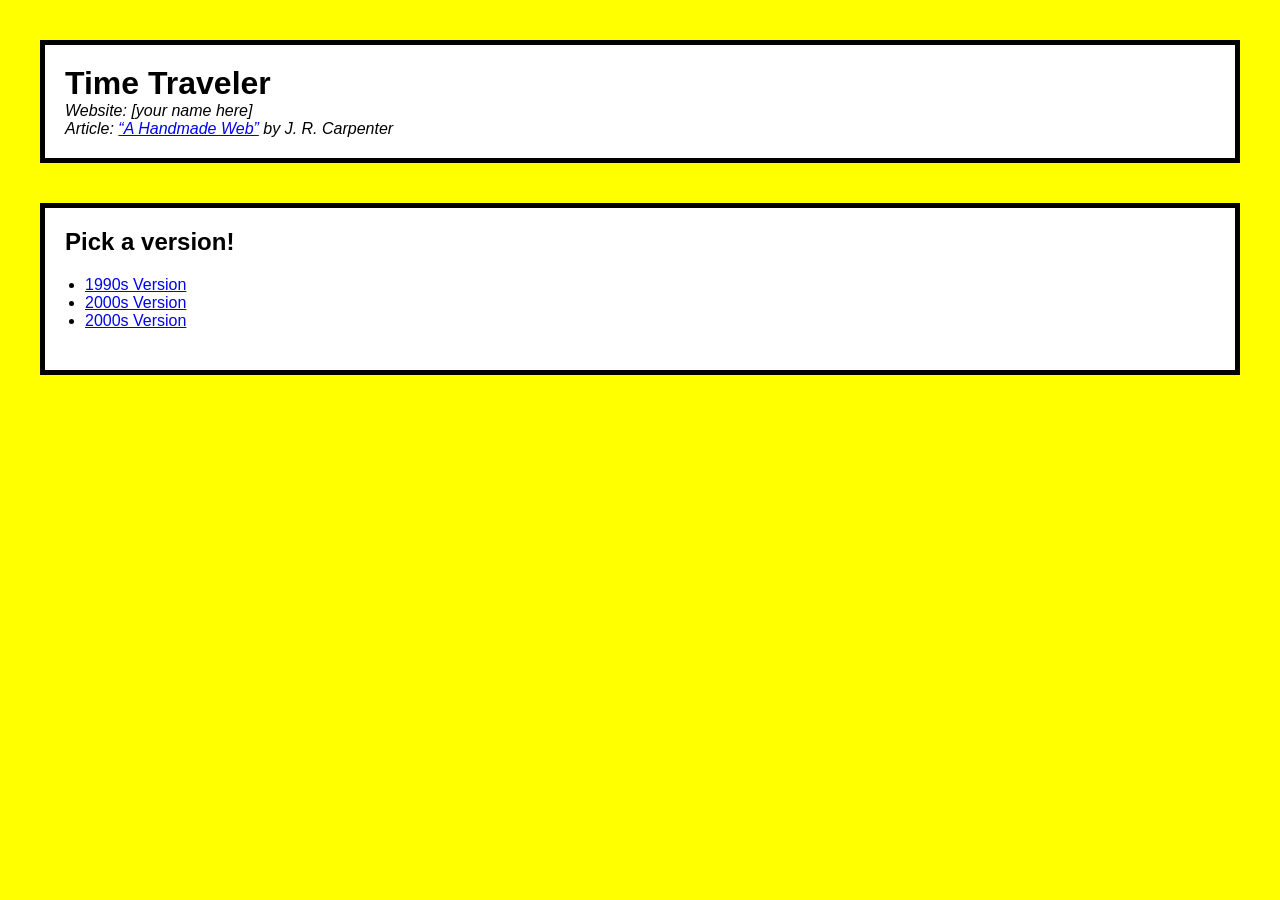
==== commit 6e0860f7: "commit 2/26" ====
--- a/index.html
+++ b/index.html
@@ -1,353 +1,27 @@
 <!DOCTYPE html>
-<!-- this is the link stuff on top; notes are cmd /-->
 <html lang="en">
 <head>
 	<meta charset="UTF-8">
 	<meta name="viewport" content="width=device-width, initial-scale=1.0">
-	<title>Time Traveler | 1990s</title>
+	<title>Time Traveler</title>
+	<link rel="stylesheet" href="assets/css/homepage.css">
 </head>
 <body>
 
+	<header>
+		<h1>Time Traveler</h1>
+		<p><em>Website: [your name here]</em></p>
+		<p><em>Article: <a href="https://luckysoap.com/statements/handmadeweb.html" target="_blank">“A Handmade Web”</a> by J. R. Carpenter</em></p>
+	</header>
+
 	<nav>
-		<a href="../">Homepage</a>
-		<a href="./">1990s Version</a>
-		<a href="../2000s/">2000s Version</a>
-		<a href="../2010s/">2010s Version</a>
+		<h2>Pick a version!</h2>
+		<ul>
+			<li><a href="1990s/">1990s Version</a></li>
+			<li><a href="2000s/">2000s Version</a></li>
+			<li><a href="2010s/">2000s Version</a></li>
+		</ul>
 	</nav>
-	<!-- classes -->
-
-	<!-- can do L to R scrolling text with marquee-->
-	<h1>A Handmade Web
-		<em>by J.R. Carpenter</em>	
-	</h1>
-	
-	<hr><marquee> a 1990's style site </marquee><hr><br>
-
-	<details>
-	<summary>
-		Instructions here
-	</summary>
-	To read this article, go through each part individually
-	</details>
-
-	<pre> 
-	The term <b>'handmade'</b> usually refers to objects 
-		  made by hand or by 
-		       using simple tools rather than 
-	         machines.
-	</pre>
-
-	<!-- button p1 -->
-	&nbsp;&nbsp;&nbsp;&nbsp;&nbsp;&nbsp;&nbsp;&nbsp;&nbsp;&nbsp;&nbsp;&nbsp;&nbsp;&nbsp;
-	<button command="show-modal" 
-	commandfor="p1">PART 1</button>
-	<dialog id="p1">
-	<p>
-		The result may be homely — as in a child's clay ashtray — or exquisite — as in a pair of bespoke brogues. I evoke the term 'handmade web' to refer to web pages coded by hand rather than by software; web pages made and maintained by individuals rather than by businesses or corporations; web pages which are provisional, temporary, or one-of-a-kind; web pages which challenge conventions of reading, writing, design, ownership, privacy, security, or identity.</p>
-	<button commandfor="p1" command="close">Close</button>
-	</dialog>
-
-	<br><br>
-
-	&nbsp;&nbsp;&nbsp;&nbsp;&nbsp;&nbsp;&nbsp;&nbsp;&nbsp;&nbsp;&nbsp;&nbsp;&nbsp;&nbsp;&nbsp;&nbsp;&nbsp;&nbsp;&nbsp;&nbsp;&nbsp;&nbsp;&nbsp;&nbsp;&nbsp;&nbsp;&nbsp;&nbsp;&nbsp;&nbsp;&nbsp;&nbsp;&nbsp;&nbsp;&nbsp;&nbsp;&nbsp;&nbsp;&nbsp;<textarea id="story" name="story" rows="5" cols="33"> Handmade web pages flourished in 
-      the mid-to-late-1990s, in the brief period after the academic web and before 
-	  	the corporate web.</textarea>	
-	
-		<!--  p2 -->
-	&nbsp;&nbsp;&nbsp;&nbsp;&nbsp;&nbsp;&nbsp;&nbsp;&nbsp;&nbsp;&nbsp;&nbsp;&nbsp;&nbsp;&nbsp;&nbsp;&nbsp;&nbsp;&nbsp;&nbsp;&nbsp;&nbsp;&nbsp;&nbsp;&nbsp;&nbsp;&nbsp;&nbsp;&nbsp;&nbsp;&nbsp;&nbsp;&nbsp;&nbsp;&nbsp;&nbsp;&nbsp;&nbsp;&nbsp;&nbsp;&nbsp;&nbsp;&nbsp;&nbsp;&nbsp;&nbsp;&nbsp;&nbsp;&nbsp;&nbsp;&nbsp;&nbsp;&nbsp;&nbsp;&nbsp;&nbsp;&nbsp;&nbsp;&nbsp;&nbsp;&nbsp;&nbsp;&nbsp;&nbsp;&nbsp;&nbsp;&nbsp;&nbsp;&nbsp;&nbsp;&nbsp;&nbsp;&nbsp;&nbsp;&nbsp;&nbsp;&nbsp;&nbsp;&nbsp;&nbsp;&nbsp;&nbsp;&nbsp;&nbsp;&nbsp;&nbsp;&nbsp;&nbsp;&nbsp;&nbsp;&nbsp;&nbsp;&nbsp;&nbsp;&nbsp;&nbsp;&nbsp;&nbsp;&nbsp;&nbsp;&nbsp;&nbsp;&nbsp;&nbsp;&nbsp;&nbsp;&nbsp;&nbsp;&nbsp;&nbsp;&nbsp;&nbsp;&nbsp;&nbsp;&nbsp;&nbsp;&nbsp;&nbsp;&nbsp;&nbsp;&nbsp;&nbsp;&nbsp;&nbsp;&nbsp;&nbsp;&nbsp;&nbsp;
-	<button command="show-modal" commandfor="p2">PART 2</button>
-	<dialog id="p2">
-	<p>
-		‘Handmade’ is by no means the only or best term to define the web of this period.
-		<br> <br> 
-		In her essay, A Vernacular Web (2005), Olia Lialina describes the web of the mid-1990s as:
-		bright, rich, personal, slow and under construction. It was a web of sudden connections and personal links. Pages were built on the edge of tomorrow, full of hope for a faster connection and a more powerful computer... it was a web of amateurs soon to be washed away by dot.com ambitions, professional authoring tools and guidelines designed by usability experts.
-		<br> <br> 
-		For more information on Olia Lialina and Dragan Espenschied's excellent research on the amateur web, see: One Terabyte of Kilobyte Age: Digging through the Geocities Torrent. </p>
-	<button commandfor="p2" command="close">Close</button>
-	</dialog>
-
-
-	<br><br>
-	&nbsp;&nbsp;&nbsp;&nbsp;&nbsp;&nbsp;&nbsp;&nbsp;&nbsp;&nbsp;&nbsp;&nbsp;&nbsp;&nbsp;&nbsp;&nbsp;&nbsp;&nbsp;&nbsp;&nbsp;&nbsp;&nbsp;&nbsp;&nbsp;&nbsp;&nbsp;&nbsp;&nbsp;&nbsp;&nbsp;&nbsp;&nbsp;&nbsp;&nbsp;&nbsp;&nbsp;&nbsp;&nbsp;&nbsp;&nbsp;&nbsp;&nbsp;&nbsp;&nbsp;&nbsp;&nbsp;
-
-	<pre>                                                          
-              ░░░░░░░░                                    
-         ░▒██████████████████▓▒▒▒░░░░                     
-       ▒███████████████████████████████▒████▒░            
-    ░▒██████████████████████████████████▒▓▒▒▒██▒          
-   ▒███████████████████████████████████▓██░               
- ▒██████████████▓▓██████████████████████▒███▒░            
- ▒████████████▒    ░▓████████████▓░░▒▓███▓████▓▓▒         
- ░███████████░       ░▓█████████▒     ▒███▓▒████▒█▒       
-  ░████████▒            ░████████░     ▒███▒ ░███▓        
-   ░▒█████░                ░▒██████░    ░███░  ░███▓      
-      ░▒▒░                    ░▒████▒    ▒██▓             
-                                 ░███░    ▒██▓            
-                                  ░▓█░     ░▒▒░           
-                                                          
-                                                          </pre>
-	<!--  p3 -->
-	<button command="show-modal" commandfor="p3">PART 3</button>
-	<dialog id="p3">
-	<p>
-		<b>I evoke the term 'handmade web' in order to make a correlation between handmade web pages and handmade print materials, such as zines, pamphlets, and artists books.</b>
-		<br> <br> 
-		I made my first web-based work in 1995. The impetus for Fishes & Flying Things came from the material practices of fine art and book-making. The text evolved from an installation art exhibition I had on at the time. From this text, I created a small book-work which was meant to tell a circular story but when people got to the end they stopped reading because that’s the way books work. In the web version, the last page linked to the first; the story circled round and round. Of the installation, no physical evidence remains. Of the book-work, only one copy. The QuarkExpress file is stored on a 44 MB SyQuest cartridge which I still own, but the contents of which I can no longer access. The handmade website, on the other hand, is still online and it still works. </p>
-	<button commandfor="p3" command="close">Close</button>
-	</dialog>
-	
-	<br><br>
-	&nbsp;&nbsp;&nbsp;&nbsp;&nbsp;&nbsp;&nbsp;&nbsp;&nbsp;&nbsp;&nbsp;&nbsp;&nbsp;&nbsp;&nbsp;&nbsp;&nbsp;&nbsp;&nbsp;&nbsp;&nbsp;&nbsp;&nbsp;&nbsp;&nbsp;&nbsp;&nbsp;&nbsp;&nbsp;&nbsp;&nbsp;&nbsp;&nbsp;&nbsp;&nbsp;&nbsp;&nbsp;&nbsp;&nbsp;&nbsp;&nbsp;&nbsp;&nbsp;&nbsp;&nbsp;&nbsp;&nbsp;&nbsp;&nbsp;&nbsp;&nbsp;&nbsp;&nbsp;&nbsp;&nbsp;&nbsp;&nbsp;&nbsp;&nbsp;&nbsp;&nbsp;&nbsp;
-
-	<!--  p4 -->
-	<button command="show-modal" commandfor="p4">PART 4</button>
-	<dialog id="p4">
-	<p>
-		The handmade web emerged at a time when print and digital enjoyed a more symbiotic relationship. This is evident in the early output of the trAce Online Writing Centre founded at Nottingham Trent University in 1995. Over the next decade trAce evolved into one of the most influential online writing communities in the world. trAce’s first output was a word-processed photocopied booklet which contained links to websites distributing journals and zines. Fittingly, trAce’s last output was also a print booklet, in which it is stated:
-		<br> <br> 
-			The trAce community embraced both camps, and some early chatlogs contain lively discussions about the use of mixed media in writing… The creative hypertexts and hypermedia in the trAce Archive can easily be compared to the multifarious pages of an artist’s book. (PDF trAces: A Commemoration of Ten Years of Artistic Innovation at trAce, page 14) </p>
-	<button commandfor="p4" command="close">Close</button>
-	</dialog>
-	
-	<br><br>
-	&nbsp;&nbsp;&nbsp;&nbsp;&nbsp;&nbsp;&nbsp;&nbsp;&nbsp;&nbsp;&nbsp;&nbsp;&nbsp;&nbsp;&nbsp;&nbsp;&nbsp;&nbsp;&nbsp;&nbsp;&nbsp;&nbsp;&nbsp;&nbsp;&nbsp;&nbsp;&nbsp;&nbsp;&nbsp;&nbsp;&nbsp;&nbsp;&nbsp;&nbsp;&nbsp;&nbsp;&nbsp;&nbsp;&nbsp;&nbsp;&nbsp;&nbsp;&nbsp;&nbsp;&nbsp;&nbsp;&nbsp;	&nbsp;&nbsp;&nbsp;&nbsp;&nbsp;&nbsp;&nbsp;&nbsp;&nbsp;&nbsp;&nbsp;&nbsp;&nbsp;&nbsp;&nbsp;&nbsp;&nbsp;&nbsp;&nbsp;&nbsp;&nbsp;&nbsp;&nbsp;&nbsp;&nbsp;&nbsp;&nbsp;&nbsp;&nbsp;&nbsp;&nbsp;
-
-	<!--  p5 -->
-	<button command="show-modal" commandfor="p5">PART 5</button>
-	<dialog id="p5">
-	<p>
-		One of the many interesting things about the online archive of the trAce Online Writing Centre is how much it reflects the context of the creation and dissemination of its contents. Whereas archives held in museums or libraries generally contain artifacts created elsewhere — manuscripts illuminated in a monastery, for example, or photographs developed in a darkroom — the handmade web pages contained in this online archive continue to exist in the medium within which they were created. That said, the frames through which we view them continue to change.</p>
-	<button commandfor="p5" command="close">Close</button>
-	</dialog>
-	
-	<br><br>
-	&nbsp;&nbsp;&nbsp;&nbsp;&nbsp;&nbsp;&nbsp;&nbsp;&nbsp;&nbsp;&nbsp;&nbsp;&nbsp;&nbsp;&nbsp;&nbsp;&nbsp;&nbsp;&nbsp;&nbsp;&nbsp;&nbsp;&nbsp;&nbsp;&nbsp;&nbsp;&nbsp;&nbsp;&nbsp;&nbsp;&nbsp;&nbsp;&nbsp;&nbsp;&nbsp;&nbsp;&nbsp;&nbsp;&nbsp;&nbsp;&nbsp;&nbsp;&nbsp;&nbsp;&nbsp;&nbsp;&nbsp;&nbsp;&nbsp;&nbsp;&nbsp;&nbsp;&nbsp;&nbsp;&nbsp;&nbsp;&nbsp;&nbsp;&nbsp;&nbsp;&nbsp;&nbsp;
-
-	<!--  p6 --> 
-	<button command="show-modal" commandfor="p6">PART 6</button>
-	<dialog id="p6"> <p>
-		In "Media Archaeology: Method and Machine versus History and Narrative of Media" (2011) Wolfgang Ernst observes: "If a radio from a museum collection is reactivated to play broadcast channels of the present, it changes its status: it is not a historical object anymore but actively generates sensual and informational presence." Similarly, when viewing old web pages in modern browsers we are confronted with a temporal paradox. Layer upon layer of dated web-design aesthetics overlap and peel like wallpaper, revealing earlier versions beneath. Pages optimised for lower resolutions now take less than a third of the screen. Ghosts of browsers past mingle with occasional page errors, dead links, and missing images. Sound files play automatically. Warnings abound, issued from earlier eras, addressed to readers who are not us. </p>
-	<button commandfor="p6" command="close">Close</button>
-	</dialog>
-	
-	<br><br>
-	&nbsp;&nbsp;&nbsp;&nbsp;&nbsp;&nbsp;&nbsp;&nbsp;&nbsp;&nbsp;&nbsp;&nbsp;&nbsp;&nbsp;&nbsp;&nbsp;&nbsp;&nbsp;&nbsp;&nbsp;&nbsp;&nbsp;&nbsp;&nbsp;&nbsp;&nbsp;&nbsp;&nbsp;&nbsp;&nbsp;&nbsp;&nbsp;&nbsp;&nbsp;&nbsp;&nbsp;&nbsp;&nbsp;&nbsp;&nbsp;&nbsp;&nbsp;&nbsp;&nbsp;
-
-	<!--  p7 --> 
-	<button command="show-modal" commandfor="p7">PART 7</button>
-	<dialog id="p7"> <p>
-		For example, M.D. Coverley’s The Personalization of Complexity (2001) "explores the ways in which each of our personal computers have become idiosyncratic, individualized entities, only sometimes manageable by the owners." Fittingly, the piece itself warns that it is viewable only on Level 4 and 5 Microsoft Internet Explorer and Level 4 Netscape. Netscape 6 will not support many of the features in this essay.
-		<br><br>
-		These are not artifacts of a dead web but rather, signposts on a map of a living web pointing to a web as it once was, a web in progress, a web in the making.</p>
-	<button commandfor="p7" command="close">Close</button>
-	</dialog>
-
-	<pre>
-		                                           I evoke the term 'handmade web' in order to advocate 
-										for an ongoing 
-										         active 
-											engagement with the making of web pages 
-												 and of web policies.</pre>
-	&nbsp;&nbsp;&nbsp;&nbsp;&nbsp;&nbsp;&nbsp;&nbsp;&nbsp;&nbsp;&nbsp;&nbsp;&nbsp;&nbsp;&nbsp;&nbsp;&nbsp;&nbsp;&nbsp;&nbsp;&nbsp;&nbsp;&nbsp;&nbsp;&nbsp;&nbsp;&nbsp;&nbsp;&nbsp;&nbsp;&nbsp;&nbsp;&nbsp;&nbsp;&nbsp;&nbsp;&nbsp;&nbsp;&nbsp;&nbsp;&nbsp;&nbsp;&nbsp;&nbsp;&nbsp;&nbsp;&nbsp;&nbsp;&nbsp;&nbsp;&nbsp;&nbsp;&nbsp;&nbsp;&nbsp;&nbsp;&nbsp;&nbsp;&nbsp;&nbsp;&nbsp;&nbsp;&nbsp;&nbsp;&nbsp;&nbsp;&nbsp;&nbsp;&nbsp;&nbsp;&nbsp;&nbsp;&nbsp;&nbsp;&nbsp;&nbsp;&nbsp;&nbsp;&nbsp;&nbsp;&nbsp;&nbsp;&nbsp;&nbsp;&nbsp;&nbsp;&nbsp;&nbsp;&nbsp;&nbsp;&nbsp;&nbsp;&nbsp;&nbsp;&nbsp;&nbsp;&nbsp;&nbsp;&nbsp;&nbsp;&nbsp;&nbsp;&nbsp;&nbsp;&nbsp;
-
-	<textarea id="story" name="story" rows="5" cols="33">In The Web We Lost (2012), Anil Dash writes: "In the early days of the social web, there was a broad expectation that regular people might own their own identities by having their own websites, instead of being dependent on a few big sites to host their online identity."</textarea>
-
-	<!--  p8 --> 
-	  &nbsp;&nbsp;&nbsp;&nbsp;&nbsp;&nbsp;&nbsp;&nbsp;&nbsp;&nbsp;&nbsp;&nbsp;&nbsp;&nbsp;&nbsp;&nbsp;&nbsp;&nbsp;&nbsp;&nbsp;&nbsp;&nbsp;&nbsp;&nbsp;&nbsp;&nbsp;&nbsp;&nbsp;&nbsp;&nbsp;&nbsp;&nbsp;&nbsp;&nbsp;&nbsp;&nbsp;&nbsp;&nbsp;&nbsp;&nbsp;&nbsp;&nbsp;&nbsp;&nbsp;&nbsp;&nbsp;&nbsp;&nbsp;&nbsp;&nbsp;&nbsp;&nbsp;&nbsp;&nbsp;&nbsp;&nbsp;&nbsp;&nbsp;&nbsp;&nbsp;&nbsp;&nbsp;&nbsp;&nbsp;&nbsp;&nbsp;&nbsp;&nbsp;&nbsp;&nbsp;&nbsp;&nbsp;&nbsp;&nbsp;&nbsp;&nbsp;&nbsp;&nbsp;&nbsp;&nbsp;&nbsp;&nbsp;&nbsp;&nbsp;&nbsp;&nbsp;&nbsp;&nbsp;&nbsp;&nbsp;&nbsp;&nbsp;&nbsp;&nbsp;&nbsp;&nbsp;&nbsp;&nbsp;&nbsp;&nbsp;&nbsp;&nbsp;&nbsp;&nbsp;&nbsp;&nbsp;&nbsp;&nbsp;&nbsp;&nbsp;&nbsp;&nbsp;&nbsp;&nbsp;&nbsp;&nbsp;&nbsp;&nbsp;&nbsp;&nbsp;&nbsp;&nbsp;&nbsp;&nbsp;&nbsp;&nbsp;&nbsp;&nbsp;&nbsp;&nbsp;&nbsp;&nbsp;&nbsp;&nbsp;&nbsp;&nbsp;&nbsp;&nbsp;&nbsp;&nbsp;&nbsp;&nbsp;&nbsp;&nbsp;&nbsp;&nbsp;&nbsp;&nbsp;&nbsp;&nbsp;&nbsp;&nbsp;&nbsp;&nbsp;&nbsp;&nbsp;&nbsp;&nbsp;&nbsp;&nbsp;&nbsp;&nbsp;&nbsp;&nbsp;&nbsp;&nbsp;&nbsp;&nbsp;&nbsp;&nbsp;&nbsp;&nbsp;&nbsp;&nbsp;&nbsp;&nbsp;&nbsp;&nbsp;&nbsp;&nbsp;&nbsp;&nbsp;&nbsp;&nbsp;&nbsp;&nbsp;&nbsp;&nbsp;&nbsp;&nbsp;&nbsp;&nbsp;&nbsp;&nbsp;&nbsp;&nbsp;&nbsp;&nbsp;&nbsp;&nbsp;&nbsp;&nbsp;&nbsp;&nbsp;&nbsp;&nbsp;
-	<button command="show-modal" commandfor="p8">PART 8</button>
-	<dialog id="p8"> <p>
-		In February 2015 the online journal QUARTZ published an article with the provocative headline: Millions of Facebook users have no idea they’re using the internet. As the article states: "This is more than a matter of semantics. The expectations and behaviors of the next billion people to come online will have profound effects on how the internet evolves."</p>
-	<button commandfor="p8" command="close">Close</button>
-	</dialog>
-	<br><br>
-
-	<!--  p9 --> 
-	  &nbsp;&nbsp;&nbsp;&nbsp;&nbsp;&nbsp;&nbsp;&nbsp;&nbsp;&nbsp;&nbsp;&nbsp;&nbsp;&nbsp;&nbsp;&nbsp;&nbsp;&nbsp;&nbsp;&nbsp;&nbsp;&nbsp;&nbsp;&nbsp;&nbsp;&nbsp;&nbsp;&nbsp;&nbsp;&nbsp;&nbsp;&nbsp;&nbsp;&nbsp;&nbsp;&nbsp;&nbsp;&nbsp;&nbsp;&nbsp;&nbsp;&nbsp;&nbsp;&nbsp;&nbsp;&nbsp;&nbsp;&nbsp;&nbsp;&nbsp;&nbsp;&nbsp;&nbsp;&nbsp;&nbsp;&nbsp;&nbsp;&nbsp;&nbsp;&nbsp;&nbsp;&nbsp;&nbsp;&nbsp;&nbsp;&nbsp;&nbsp;&nbsp;&nbsp;&nbsp;&nbsp;&nbsp;&nbsp;&nbsp;&nbsp;&nbsp;&nbsp;&nbsp;&nbsp;&nbsp;&nbsp;&nbsp;&nbsp;&nbsp;&nbsp;&nbsp;&nbsp;&nbsp;&nbsp;&nbsp;&nbsp;&nbsp;&nbsp;&nbsp;&nbsp;&nbsp;&nbsp;&nbsp;&nbsp;&nbsp;&nbsp;&nbsp;&nbsp;&nbsp;&nbsp;&nbsp;&nbsp;&nbsp;&nbsp;&nbsp;&nbsp;&nbsp;&nbsp;&nbsp;&nbsp;&nbsp;&nbsp;&nbsp;&nbsp;&nbsp;&nbsp;&nbsp;&nbsp;&nbsp;&nbsp;&nbsp;&nbsp;&nbsp;&nbsp;&nbsp;&nbsp;&nbsp;&nbsp;&nbsp;&nbsp;&nbsp;&nbsp;&nbsp;&nbsp;&nbsp;&nbsp;&nbsp;&nbsp;&nbsp;&nbsp;&nbsp;&nbsp;&nbsp;&nbsp;&nbsp;&nbsp;&nbsp;&nbsp;&nbsp;&nbsp;&nbsp;&nbsp;&nbsp;&nbsp;&nbsp;&nbsp;&nbsp;&nbsp;&nbsp;&nbsp;&nbsp;&nbsp;&nbsp;&nbsp;&nbsp;&nbsp;&nbsp;&nbsp;&nbsp;&nbsp;&nbsp;&nbsp;&nbsp;&nbsp;&nbsp;&nbsp;&nbsp;&nbsp;&nbsp;&nbsp;&nbsp;&nbsp;&nbsp;&nbsp;&nbsp;&nbsp;&nbsp;&nbsp;&nbsp;&nbsp;&nbsp;&nbsp;&nbsp;&nbsp;&nbsp;&nbsp;&nbsp;&nbsp;&nbsp;&nbsp;&nbsp;
-	<button command="show-modal" commandfor="p9">PART 9</button>
-	<dialog id="p9"> <p>
-		In October 2014 the online journal GIZMODO published an article heralding The Great Web 1.0 Revival. Its author Kyle Chayka observed: <br> <em>The booming size of today's mainstream social networks and the constant level of noise we have to deal with has inspired a sudden return to a time when the internet was quieter, safer, and more intimate… We're nostalgic for the close-knit, DIY nature of the early web, where everything was smaller...</em></p>
-	<button commandfor="p9" command="close">Close</button>
-	</dialog>
-	<br><br>
-
-	<!--  p10 --> 
-	  &nbsp;&nbsp;&nbsp;&nbsp;&nbsp;&nbsp;&nbsp;&nbsp;&nbsp;&nbsp;&nbsp;&nbsp;&nbsp;&nbsp;&nbsp;&nbsp;&nbsp;&nbsp;&nbsp;&nbsp;&nbsp;&nbsp;&nbsp;&nbsp;&nbsp;&nbsp;&nbsp;&nbsp;&nbsp;&nbsp;&nbsp;&nbsp;&nbsp;&nbsp;&nbsp;&nbsp;&nbsp;&nbsp;&nbsp;&nbsp;&nbsp;&nbsp;&nbsp;&nbsp;&nbsp;&nbsp;&nbsp;&nbsp;&nbsp;&nbsp;&nbsp;&nbsp;&nbsp;&nbsp;&nbsp;&nbsp;&nbsp;&nbsp;&nbsp;&nbsp;&nbsp;&nbsp;&nbsp;&nbsp;&nbsp;&nbsp;&nbsp;&nbsp;&nbsp;&nbsp;&nbsp;&nbsp;&nbsp;&nbsp;&nbsp;&nbsp;&nbsp;&nbsp;&nbsp;&nbsp;&nbsp;&nbsp;&nbsp;&nbsp;&nbsp;&nbsp;&nbsp;&nbsp;&nbsp;&nbsp;&nbsp;&nbsp;&nbsp;&nbsp;&nbsp;&nbsp;&nbsp;&nbsp;&nbsp;&nbsp;&nbsp;&nbsp;&nbsp;&nbsp;&nbsp;&nbsp;&nbsp;&nbsp;&nbsp;&nbsp;&nbsp;&nbsp;&nbsp;&nbsp;&nbsp;&nbsp;&nbsp;&nbsp;&nbsp;&nbsp;&nbsp;&nbsp;&nbsp;&nbsp;&nbsp;&nbsp;&nbsp;&nbsp;&nbsp;&nbsp;&nbsp;&nbsp;&nbsp;&nbsp;&nbsp;&nbsp;&nbsp;&nbsp;&nbsp;&nbsp;&nbsp;&nbsp;&nbsp;&nbsp;&nbsp;&nbsp;&nbsp;&nbsp;&nbsp;&nbsp;&nbsp;&nbsp;&nbsp;&nbsp;&nbsp;&nbsp;&nbsp;&nbsp;&nbsp;&nbsp;&nbsp;&nbsp;&nbsp;&nbsp;&nbsp;&nbsp;&nbsp;&nbsp;&nbsp;&nbsp;&nbsp;&nbsp;&nbsp;&nbsp;&nbsp;&nbsp;&nbsp;&nbsp;&nbsp;&nbsp;&nbsp;&nbsp;&nbsp;&nbsp;&nbsp;&nbsp;&nbsp;&nbsp;&nbsp;&nbsp;&nbsp;&nbsp;
-	<button command="show-modal" commandfor="p10">PART 10</button>
-	<dialog id="p10"> <p>
-		The DIY aesthetics and practices of the mid-1990s have been embraced by the anti-social network TILDE.CLUB, which hosts a small community of users on a single unix computer. For some, TILDE.CLUB serves as a platform for revisiting amateur web aesthetics in a contemporary context. For example, on her page, Olia Lialina invites users to view a new net art work 640x480 - a 4-tab browser installation. For many others however, TILDE.CLUB has served as little more than a hip territory to occupy. Many pages remain blank.<br><br> <a href="http://tilde.club/~nickc/">TILDE CLUB LINK #1</a>
-		<br> <a href="http://tilde.club/~bwalker/">TILDE CLUB LINK #2</a>
-		<br> <a href="http://tilde.club/~willy/">TILDE CLUB LINK #3</a></p>
-	<button commandfor="p10" command="close">Close</button>
-	</dialog>
-	<br><br>
-
-	 &nbsp;&nbsp;&nbsp;&nbsp;&nbsp;&nbsp;&nbsp;&nbsp;&nbsp;&nbsp;&nbsp;&nbsp;&nbsp;&nbsp;&nbsp;&nbsp;&nbsp;&nbsp;&nbsp;&nbsp;&nbsp;&nbsp;&nbsp;&nbsp;&nbsp;&nbsp;&nbsp;&nbsp;&nbsp;&nbsp;&nbsp;&nbsp;&nbsp;&nbsp;&nbsp;&nbsp;&nbsp;&nbsp;&nbsp;&nbsp;&nbsp;&nbsp;&nbsp;&nbsp;&nbsp;&nbsp;&nbsp;&nbsp;&nbsp;&nbsp;&nbsp;&nbsp;&nbsp;&nbsp;&nbsp;&nbsp;&nbsp;&nbsp;&nbsp;&nbsp;&nbsp;&nbsp;&nbsp;&nbsp;&nbsp;&nbsp;&nbsp;&nbsp;&nbsp;&nbsp;&nbsp;&nbsp;&nbsp;
-	 <textarea id="story" name="story" rows="5" cols="33">
-In other corners of the internet, Web 1.0 aesthetics have never disappeared. My own website, including this page, which uses fixed-width table cells, is based on a template I created in HomeSite in 1997.
-		
-Web 1.0 aesthetics persist in source code and stated objectives of the massive Ubu Web site, an "independent resource dedicated to all strains of the avant-garde, ethnopoetics, and outsider arts." On 16 December 2014, the founder of boasted on Twitter that "the whole damn site is still hand-coded in html 1.0 in bbedit, from templates made in 1996."</textarea>
-<br><br>
-<pre>	                                   
-                                                          ▒▓▒░       ░            
-                                                      ░  ░███▒     ░██▒           
-               I shall                               ▓█▓░▒███▒    ░███▒           
-                      put                           ░███░▓███░   ░███▓░           
-                               off                  ░███▓███▓░  ░████░            
-                                                    ░██▓▓███▒░ ░████▒             
-          updating   my                             ▒██▓████▒ ░████▒              
-                                              ░▓█▒  ▓██▒████▒░▓████░              
-                   website                    ░▓██░ ▓██▒████▒▒████▒      ░██▓     
-                                               ▒██▒ ▓██▒████▓▓████░     ░███▒     
-                             templates         ░███░▓██▒████▓████▓░     ▒███▒     
-                                                ▓██▓▓██▒████▓████▓░     ▓███▒     
-                                                ░███▓██▓███▓▓████▓░    ░████▒     
-           until                                 ▓██▒████████████▓░    ▒████▒     
-                                                  ▓███████████████░   ░█████▓     
-                                                  ░▓███████████████░ ▒██████▒     
-                                                    ▒███████████████████████▒     
-                                                    ░▓█████████████████████▓░     
-                                                     ░█████████████████████▒      
-              out-of-date                             ░███████████████████▓░      
-                          design                       ▓██████████████████░       
-                                                       ░████████████████▓         
-                                                        ▒██████████████▒          
-                                                        ░█████████████▒           
-                                                         ▓███████████▓░           
-            is no                                        ▒███████████▒            
-                                                         ░███████████▓            
-                                              longer     ░████████████░           
-                                                          ▒███████████▒           
-                                                          ░████████████▒          
-                                                           ▒████████████░         
-                                        cool               ░▓██████████▒          
-                                                            ░▓███████▒░           
-                                                              ░░░░░                                          
-</pre>
-<br><br>
-	&nbsp;&nbsp;&nbsp;&nbsp;&nbsp;&nbsp;&nbsp;&nbsp;&nbsp;&nbsp;&nbsp;&nbsp;&nbsp;&nbsp;&nbsp;&nbsp;&nbsp;&nbsp;&nbsp;&nbsp;&nbsp;&nbsp;&nbsp;&nbsp;&nbsp;&nbsp;&nbsp;&nbsp;&nbsp;&nbsp;&nbsp;&nbsp;&nbsp;&nbsp;&nbsp;&nbsp;&nbsp;&nbsp;&nbsp;&nbsp;&nbsp;&nbsp;&nbsp;&nbsp;&nbsp;&nbsp;&nbsp;	&nbsp;&nbsp;&nbsp;&nbsp;&nbsp;&nbsp;&nbsp;&nbsp;&nbsp;&nbsp;&nbsp;&nbsp;&nbsp;&nbsp;&nbsp;&nbsp;&nbsp;&nbsp;&nbsp;&nbsp;&nbsp;&nbsp;&nbsp;&nbsp;&nbsp;&nbsp;&nbsp;&nbsp;&nbsp;&nbsp;&nbsp;&nbsp;&nbsp;&nbsp;&nbsp;&nbsp;&nbsp;&nbsp;&nbsp;&nbsp;&nbsp;&nbsp;&nbsp;&nbsp;&nbsp;&nbsp;&nbsp;&nbsp;&nbsp;&nbsp;&nbsp;&nbsp;&nbsp;&nbsp;&nbsp;&nbsp;&nbsp;&nbsp;&nbsp;&nbsp;&nbsp;&nbsp;&nbsp;&nbsp;&nbsp;&nbsp;&nbsp;&nbsp;&nbsp;&nbsp;&nbsp;&nbsp;&nbsp;&nbsp;&nbsp;&nbsp;&nbsp;&nbsp;&nbsp;&nbsp;&nbsp;&nbsp;&nbsp;&nbsp;&nbsp;&nbsp;&nbsp;&nbsp;&nbsp;&nbsp;&nbsp;&nbsp;&nbsp;&nbsp;&nbsp;&nbsp;&nbsp;&nbsp;&nbsp;&nbsp;&nbsp;&nbsp;&nbsp;&nbsp;&nbsp;&nbsp;&nbsp;&nbsp;&nbsp;&nbsp;&nbsp;
-
-	<!--  p11 -->
-	<button command="show-modal" commandfor="p11">PART 11</button>
-	<dialog id="p11">
-	<p>
-		<b>I evoke the term 'handmade web' in order to draw attention both to the manual labour involved in the composition of web pages, and the functioning of the web page itself as a 'manual', a 'handbook', a set of instructions required for a computer program to run.</b> <br><br>For most of its history web pages have been read on desktop or laptop computers. Readers have had the option of right-clicking on any page, selecting View Page Source, copying, pasting, and re-writing the source code. In this manner, readers become writers.</p>
-	<button commandfor="p11" command="close">Close</button>
-	</dialog>
-
-	<br><br>
-	&nbsp;&nbsp;&nbsp;&nbsp;&nbsp;&nbsp;&nbsp;&nbsp;&nbsp;&nbsp;&nbsp;&nbsp;&nbsp;&nbsp;&nbsp;&nbsp;&nbsp;&nbsp;&nbsp;&nbsp;&nbsp;&nbsp;&nbsp;&nbsp;&nbsp;&nbsp;&nbsp;&nbsp;&nbsp;&nbsp;&nbsp;&nbsp;&nbsp;&nbsp;&nbsp;&nbsp;&nbsp;&nbsp;&nbsp;&nbsp;&nbsp;&nbsp;&nbsp;&nbsp;&nbsp;&nbsp;&nbsp;	&nbsp;&nbsp;&nbsp;&nbsp;&nbsp;&nbsp;&nbsp;&nbsp;&nbsp;&nbsp;&nbsp;&nbsp;&nbsp;&nbsp;&nbsp;&nbsp;&nbsp;&nbsp;&nbsp;&nbsp;&nbsp;&nbsp;&nbsp;&nbsp;&nbsp;&nbsp;&nbsp;&nbsp;&nbsp;&nbsp;&nbsp;&nbsp;&nbsp;&nbsp;&nbsp;&nbsp;&nbsp;&nbsp;&nbsp;&nbsp;&nbsp;&nbsp;&nbsp;&nbsp;&nbsp;&nbsp;&nbsp;&nbsp;&nbsp;&nbsp;&nbsp;&nbsp;&nbsp;&nbsp;&nbsp;&nbsp;&nbsp;&nbsp;&nbsp;&nbsp;&nbsp;&nbsp;&nbsp;&nbsp;&nbsp;&nbsp;&nbsp;&nbsp;&nbsp;&nbsp;&nbsp;&nbsp;&nbsp;&nbsp;&nbsp;&nbsp;&nbsp;&nbsp;&nbsp;&nbsp;&nbsp;&nbsp;&nbsp;&nbsp;&nbsp;&nbsp;&nbsp;&nbsp;&nbsp;&nbsp;&nbsp;&nbsp;&nbsp;&nbsp;&nbsp;&nbsp;&nbsp;&nbsp;&nbsp;&nbsp;&nbsp;&nbsp;&nbsp;&nbsp;&nbsp;&nbsp;&nbsp;&nbsp;&nbsp;&nbsp;&nbsp;&nbsp;&nbsp;&nbsp;&nbsp;&nbsp;&nbsp;&nbsp;&nbsp;&nbsp;&nbsp;&nbsp;&nbsp;&nbsp;&nbsp;&nbsp;&nbsp;&nbsp;&nbsp;
-
-	<!--  p12 -->
-	<button command="show-modal" commandfor="p12">PART 12</button>
-	<dialog id="p12">
-	<p>
-		In February 2015, Matthew Rothberg created a website called Unindexed which continuously searched Google for itself. It survived for 22 days before being indexed, at which point it was permanently deleted. Rothberg has since shared the source code on GitHub, so you too can create a website which self-destructs the moment Google indexes it.<br><br>Dozens of readers have re-written the source code of Nick Montfort’s Taroko Gorge (2008). For many, this was their first experience 'making' a computer-generated text.</p>
-	<button commandfor="p12" command="close">Close</button>
-	</dialog>
-
-	<!--  p13 -->
-	  &nbsp;&nbsp;
-	<button command="show-modal" commandfor="p13">PART 13</button>
-	<dialog id="p13">
-	<p>
-		I have rewritten Taroko Gorge three times. Further to the close relation between the handmade web and ephemeral print materials, excerpts of output and source code from the first iteration, Gorge (2010), were published in my very small press print book GENERATION[S] (2010), which, I believe, is now only available as a PDF. Gorge is a never-ending tract of computer-generated text spewing verse approximations, poetic paroxysms on food, consumption, decadence, and desire.</p>
-	<button commandfor="p13" command="close">Close</button>
-	</dialog>
-
-	<!--  p14 -->
-	  &nbsp;&nbsp;&nbsp;&nbsp;&nbsp;&nbsp;&nbsp;&nbsp;&nbsp;&nbsp;&nbsp;&nbsp;&nbsp;&nbsp;&nbsp;&nbsp;&nbsp;&nbsp;&nbsp;&nbsp;&nbsp;&nbsp;&nbsp;&nbsp;&nbsp;&nbsp;&nbsp;&nbsp;&nbsp;&nbsp;&nbsp;&nbsp;&nbsp;&nbsp;&nbsp;&nbsp;&nbsp;&nbsp;&nbsp;&nbsp;&nbsp;&nbsp;&nbsp;&nbsp;&nbsp;&nbsp;&nbsp;&nbsp;&nbsp;&nbsp;&nbsp;&nbsp;&nbsp;&nbsp;&nbsp;&nbsp;&nbsp;&nbsp;&nbsp;&nbsp;&nbsp;&nbsp;&nbsp;&nbsp;&nbsp;&nbsp;&nbsp;&nbsp;&nbsp;&nbsp;&nbsp;&nbsp;
-	<button command="show-modal" commandfor="p14">PART 14</button>
-	<dialog id="p14">
-	<p>
-		<b>I evoke the term 'handmade web' in order to draw attention to the physical body.</b><br><br>Consider the manual labour carried out by the mouse hand in Daniel Eatock's The One Mile Scroll (2008) A few entries appear at the top of the screen - Denver, The Mile High City - my grandfather’s grave, Denver - after that we scroll and scroll. The hand is made to work. Through the labour of the body the virtual space of the browser window is transformed into an actual, physical distance.</p>
-	<button commandfor="p14" command="close">Close</button>
-	</dialog><br><br>
-	&nbsp;&nbsp;&nbsp;&nbsp;&nbsp;&nbsp;&nbsp;&nbsp;&nbsp;&nbsp;&nbsp;&nbsp;&nbsp;&nbsp;&nbsp;&nbsp;&nbsp;&nbsp;&nbsp;&nbsp;&nbsp;&nbsp;&nbsp;&nbsp;&nbsp;&nbsp;&nbsp;&nbsp;&nbsp;&nbsp;&nbsp;&nbsp;&nbsp;&nbsp;&nbsp;&nbsp;&nbsp;&nbsp;&nbsp;&nbsp;&nbsp;&nbsp;&nbsp;&nbsp;&nbsp;&nbsp;&nbsp;&nbsp;&nbsp;&nbsp;&nbsp;&nbsp;&nbsp;&nbsp;&nbsp;&nbsp;&nbsp;&nbsp;&nbsp;&nbsp;&nbsp;&nbsp;&nbsp;&nbsp;&nbsp;&nbsp;&nbsp;&nbsp;&nbsp;&nbsp;&nbsp;&nbsp;&nbsp;&nbsp;&nbsp;&nbsp;&nbsp;&nbsp;&nbsp;&nbsp;&nbsp;&nbsp;&nbsp;&nbsp;&nbsp;&nbsp;&nbsp;&nbsp;&nbsp;&nbsp;&nbsp;&nbsp;&nbsp;&nbsp;&nbsp;&nbsp;&nbsp;&nbsp;&nbsp;&nbsp;&nbsp;&nbsp;&nbsp;&nbsp;&nbsp;&nbsp;&nbsp;&nbsp;&nbsp;&nbsp;&nbsp;&nbsp;&nbsp;&nbsp;&nbsp;&nbsp;&nbsp;&nbsp;&nbsp;&nbsp;&nbsp;&nbsp;&nbsp;&nbsp;&nbsp;&nbsp;&nbsp;&nbsp;&nbsp;&nbsp;&nbsp;&nbsp;&nbsp;&nbsp;&nbsp;&nbsp;&nbsp;&nbsp;&nbsp;&nbsp;&nbsp;&nbsp;&nbsp;&nbsp;&nbsp;&nbsp;&nbsp;&nbsp;&nbsp;&nbsp;&nbsp;&nbsp;&nbsp;&nbsp;&nbsp;&nbsp;&nbsp;&nbsp;&nbsp;&nbsp;&nbsp;&nbsp;&nbsp;&nbsp;&nbsp;&nbsp;&nbsp;&nbsp;&nbsp;&nbsp;&nbsp;&nbsp;&nbsp;&nbsp;&nbsp;&nbsp;&nbsp;&nbsp;&nbsp;&nbsp;&nbsp;&nbsp;&nbsp;&nbsp;&nbsp;&nbsp;&nbsp;&nbsp;&nbsp;&nbsp;&nbsp;&nbsp;&nbsp;&nbsp;&nbsp;<textarea id="story" name="story" rows="5" cols="33">Ironically, handheld devices have distanced us from the handmade web. In Reading Writing Interfaces: From the Digital to the Bookbound (2014), Lori Emerson argues: "The iPad works because users can’t know how it works" (15). </textarea>	
-
-	<br><br>
-	&nbsp;&nbsp;&nbsp;&nbsp;&nbsp;&nbsp;&nbsp;&nbsp;&nbsp;&nbsp;&nbsp;&nbsp;&nbsp;&nbsp;&nbsp;&nbsp;&nbsp;&nbsp;&nbsp;&nbsp;&nbsp;&nbsp;&nbsp;&nbsp;&nbsp;&nbsp;&nbsp;&nbsp;&nbsp;&nbsp;&nbsp;&nbsp;&nbsp;&nbsp;&nbsp;&nbsp;&nbsp;&nbsp;
-
-	<!--  p15 --> 
-	<button command="show-modal" commandfor="p15">PART 15</button>
-	<dialog id="p15"> <p>
-		Reading the web on an iPhone, iPad, or similar device, readers do not have the option of viewing the page source. The iPad provides consumers with access to materials created by others, but cannot easily be used as a tool in the handcrafting of new materials.</p>
-	<button commandfor="p15" command="close">Close</button>
-	</dialog>
-
-	<br><br>
-	
-
-	<pre>
-		         I evoke the term <b>'handmade web'</b> 
-				 to suggest 
-				               s l o w n e s s 
-							   
-				       and smallness 
-					   as a forms of 
-			 resistance
-	</pre>
-	<!--  p16 -->
-	  &nbsp;&nbsp;&nbsp;&nbsp;&nbsp;&nbsp;&nbsp;&nbsp;&nbsp;&nbsp;&nbsp;&nbsp;&nbsp;&nbsp;&nbsp;&nbsp;&nbsp;&nbsp;&nbsp;&nbsp;&nbsp;&nbsp;&nbsp;&nbsp;&nbsp;&nbsp;&nbsp;&nbsp;&nbsp;&nbsp;&nbsp;&nbsp;&nbsp;&nbsp;&nbsp;&nbsp;&nbsp;&nbsp;&nbsp;&nbsp;&nbsp;&nbsp;&nbsp;&nbsp;&nbsp;&nbsp;&nbsp;&nbsp;&nbsp;&nbsp;&nbsp;&nbsp;&nbsp;&nbsp;&nbsp;&nbsp; 
-	<button command="show-modal" commandfor="p16">PART 16</button>
-	<dialog id="p16"> <p>
-		In today's highly commercialised web of multinational corporations, proprietary applications, read-only devices, search algorithms, Content Management Systems, WYSIWYG editors, and digital publishers it becomes an increasingly radical act to hand-code and self-publish experimental web art and writing projects.</p>
-	<button commandfor="p16" command="close">Close</button>
-	</dialog>
-	<br><br>
-	&nbsp;&nbsp;&nbsp;&nbsp;&nbsp;&nbsp;&nbsp;&nbsp;&nbsp;&nbsp;&nbsp;&nbsp;&nbsp;&nbsp;&nbsp;&nbsp;&nbsp;&nbsp;&nbsp;&nbsp;&nbsp;&nbsp;&nbsp;&nbsp;&nbsp;&nbsp;&nbsp;&nbsp;&nbsp;&nbsp;&nbsp;&nbsp;&nbsp;&nbsp;&nbsp;&nbsp;&nbsp;&nbsp;&nbsp;&nbsp;&nbsp;&nbsp;&nbsp;&nbsp;&nbsp;&nbsp;&nbsp;&nbsp;&nbsp;&nbsp;&nbsp;&nbsp;&nbsp;&nbsp;&nbsp;&nbsp;&nbsp;&nbsp;&nbsp;&nbsp;&nbsp;&nbsp;&nbsp;&nbsp;&nbsp;&nbsp;&nbsp;&nbsp;&nbsp;&nbsp;&nbsp;&nbsp;&nbsp;
-
-	<!--  p17 --> 
-	<button command="show-modal" commandfor="p17">PART 17</button>
-	<dialog id="p17"> <p>The more proprietary, predatory, and puerile a place the web becomes, the more committed I am to using it in poetic and intransigent ways.
-		</p>
-	<button commandfor="p17" command="close">Close</button>
-	</dialog>
-	
-	<br><br>
-	&nbsp;&nbsp;&nbsp;&nbsp;&nbsp;&nbsp;&nbsp;&nbsp;&nbsp;&nbsp;&nbsp;&nbsp;&nbsp;&nbsp;&nbsp;&nbsp;&nbsp;&nbsp;&nbsp;&nbsp;&nbsp;&nbsp;&nbsp;&nbsp;&nbsp;&nbsp;&nbsp;&nbsp;&nbsp;&nbsp;&nbsp;&nbsp;&nbsp;&nbsp;&nbsp;&nbsp;&nbsp;&nbsp;&nbsp;&nbsp;&nbsp;&nbsp;&nbsp;&nbsp;&nbsp;&nbsp;&nbsp;&nbsp;&nbsp;&nbsp;&nbsp;&nbsp;&nbsp;&nbsp;&nbsp;&nbsp;&nbsp;&nbsp;&nbsp;&nbsp;&nbsp;&nbsp;&nbsp;&nbsp;&nbsp;&nbsp;&nbsp;&nbsp;&nbsp;&nbsp;&nbsp;&nbsp;&nbsp;&nbsp;&nbsp;&nbsp;&nbsp;&nbsp;&nbsp;&nbsp;&nbsp;&nbsp;&nbsp;&nbsp;&nbsp;&nbsp;&nbsp;&nbsp;&nbsp;&nbsp;&nbsp;&nbsp;&nbsp;&nbsp;&nbsp;&nbsp;&nbsp;&nbsp;&nbsp;&nbsp;&nbsp;&nbsp;&nbsp;&nbsp;&nbsp;&nbsp;&nbsp;&nbsp;&nbsp;&nbsp;&nbsp;&nbsp;&nbsp;&nbsp;&nbsp;&nbsp;&nbsp;&nbsp;&nbsp;&nbsp;&nbsp;&nbsp;&nbsp;&nbsp;&nbsp;&nbsp;&nbsp;&nbsp;&nbsp;&nbsp;&nbsp;&nbsp;&nbsp;&nbsp;&nbsp;&nbsp;&nbsp;&nbsp;&nbsp;&nbsp;&nbsp;&nbsp;&nbsp;&nbsp;&nbsp;&nbsp;&nbsp;&nbsp;&nbsp;&nbsp;&nbsp;&nbsp;&nbsp;&nbsp;&nbsp;&nbsp;&nbsp;&nbsp;&nbsp;&nbsp;&nbsp;&nbsp;&nbsp;&nbsp;&nbsp;&nbsp;&nbsp;&nbsp;&nbsp;&nbsp;&nbsp;&nbsp;&nbsp;&nbsp;&nbsp;&nbsp;&nbsp;&nbsp;&nbsp;&nbsp;&nbsp;&nbsp;&nbsp;&nbsp;&nbsp;&nbsp;&nbsp;&nbsp;&nbsp;&nbsp;&nbsp;&nbsp;&nbsp;&nbsp;&nbsp;&nbsp;&nbsp;&nbsp;&nbsp;&nbsp;&nbsp;&nbsp;&nbsp;&nbsp;
-
-	<!--  p18 --> 
-	<button command="show-modal" commandfor="p18">PART 18</button>
-	<dialog id="p18"> <p>
-		J. R. Carpenter, March 2015.</p>
-	<button commandfor="p18" command="close">Close</button>
-	</dialog>
-	
-	<pre>	                                                                                                                                                                        
-                                                                                                                      ░▒░                             
-                                                                                                                     ▒██▓     ░▒▓▒░                   
-                                                                                                                    ░███▒    ░▓███░                   
-                                                                                                               ░▒▓░ ░███▓    ▒███▒                    
-                                                                                                               ░▓█▒ ░████   ░████░                    
-                                                                                                               ░▓█▓░░████░ ░▓███▓                     
-                                                                                                               ░██▓░▒████░░▒████░       ░▒▓▓▒░        
-                                                                                                               ▒██▓░▓███▓░▓████▒      ░▓█████░        
-                                                                                                              ░▓██▒▓████▒▒▒▒▓█▓░    ░██████▒          
-                                                                                                             ░░▒▒▒▒▒▓▓▓███████▓░  ▒██████▒░           
-                                                                                                      ░░▒▒▓███████▓▓██████████▓▓███████▓░             
-                                                                                                ░▒▓████▓▓▓▒▒▒▒▓██████████▓▒█████████▓░               
-                                                                                              ░▓████████████████████████▓▓█████████▓░                 
-                                                                                            ░▓████████████████████████▒▒████████▒░                    
-                                                                                          ░▒███████████████████████▓▓██████▒░                         
-                                                                                          ▒█████████████████████▒▓█████▓░                             
-                                                                                         ░█████████████████████████▓▒░                                
-                                                                                         ▒███████████████████▓▓▒░                                     
-                                                                                        ░█████████████▓▒░                                             
-                                                                                        ░███████████▓                                                 
-                                                                                        ░███████████▒                                                 
-                                                                                        ░███████████▓                                                 
-                                                                                        ░████████████▒                                                
-                                                                                        ░▓███████████▒                                                
-                                                                                          ░▒▓█████▓▒░                                                 
-                                                                                                                  
-	</pre>
-	<details>
-	<summary>
-		Designed by Avanee
-	</summary>
-	on Feb 19th, 2026 (Spring 26 at RISD)
-	</details>
 
 </body>
 </html>
--- a/assets/css/homepage.css
+++ b/assets/css/homepage.css
@@ -0,0 +1,27 @@
+/* Add styles to all elements */
+* {
+	margin: 0; /* remove margin from all elements */
+	padding: 0; /* remove padding from all elements */
+	box-sizing: border-box; /* fix width calculation, more info here: https://developer.mozilla.org/en-US/docs/Web/CSS/Reference/Properties/box-sizing */
+}
+
+/* Write your CSS below (feel free to change the styles already here) */
+body {
+	font-family: sans-serif;
+	background-color: yellow;
+}
+header {
+	padding: 20px;
+	margin: 40px;
+	background-color: white;
+	border: 5px solid black;
+}
+nav {
+	padding: 20px;
+	margin: 40px;
+	background-color: white;
+	border: 5px solid black;
+}
+ul {
+	margin: 20px;
+}
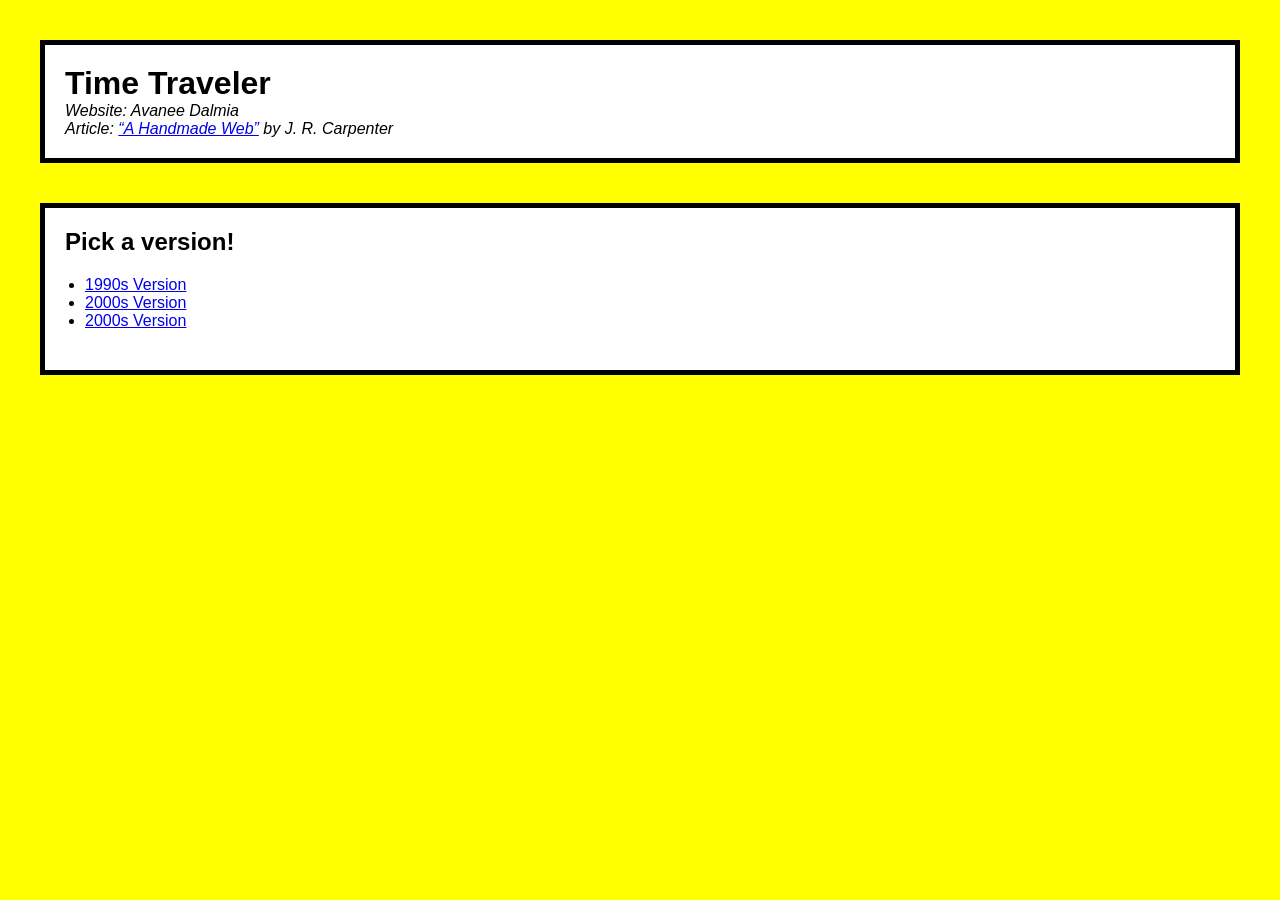
==== commit 39a09618: "3/02, 2000s css mostly done" ====
--- a/index.html
+++ b/index.html
@@ -10,7 +10,7 @@
 
 	<header>
 		<h1>Time Traveler</h1>
-		<p><em>Website: [your name here]</em></p>
+		<p><em>Website: Avanee Dalmia</em></p>
 		<p><em>Article: <a href="https://luckysoap.com/statements/handmadeweb.html" target="_blank">“A Handmade Web”</a> by J. R. Carpenter</em></p>
 	</header>
 
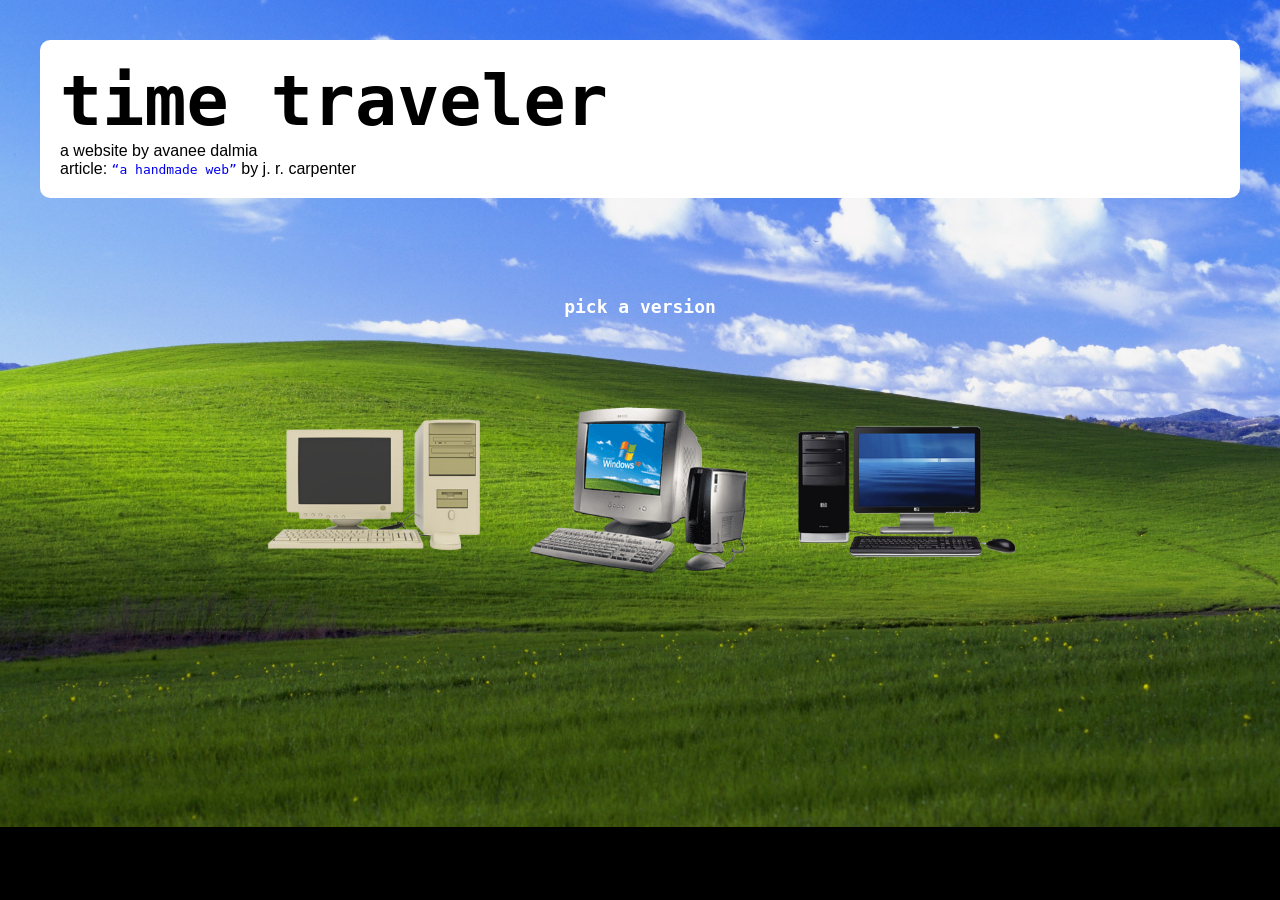
==== commit 6703f55a: "3/8 mostly done with everything" ====
--- a/index.html
+++ b/index.html
@@ -1,27 +1,38 @@
 <!DOCTYPE html>
 <html lang="en">
+
 <head>
 	<meta charset="UTF-8">
 	<meta name="viewport" content="width=device-width, initial-scale=1.0">
 	<title>Time Traveler</title>
 	<link rel="stylesheet" href="assets/css/homepage.css">
 </head>
+
 <body>
-
 	<header>
-		<h1>Time Traveler</h1>
-		<p><em>Website: Avanee Dalmia</em></p>
-		<p><em>Article: <a href="https://luckysoap.com/statements/handmadeweb.html" target="_blank">“A Handmade Web”</a> by J. R. Carpenter</em></p>
+		<h1>time traveler</h1>
+		<p>a website by avanee dalmia</p>
+		<p>article: <a href="https://luckysoap.com/statements/handmadeweb.html" target="_blank">“a handmade web”</a> by
+			j. r. carpenter</p>
 	</header>
 
-	<nav>
-		<h2>Pick a version!</h2>
-		<ul>
-			<li><a href="1990s/">1990s Version</a></li>
-			<li><a href="2000s/">2000s Version</a></li>
-			<li><a href="2010s/">2000s Version</a></li>
-		</ul>
-	</nav>
+	<br>
+<h2>pick a version</h2>
+
+<div class="computer-grid">
+		<a class="version-link" href="1990s/index.html">
+			<img src="../assets/1990.png">
+		</a>
+
+		<a class="version-link" href="2000s/index.html">
+			<img src="../assets/2000.png">
+
+		</a>
+		<a class="version-link" href="2010s/index.html">
+			<img src="../assets/2010.png">
+		</a>
+</div>
 
 </body>
+
 </html>
--- a/assets/css/homepage.css
+++ b/assets/css/homepage.css
@@ -1,27 +1,104 @@
 /* Add styles to all elements */
 * {
-	margin: 0; /* remove margin from all elements */
-	padding: 0; /* remove padding from all elements */
-	box-sizing: border-box; /* fix width calculation, more info here: https://developer.mozilla.org/en-US/docs/Web/CSS/Reference/Properties/box-sizing */
+	margin: 0;
+	/* remove margin from all elements */
+	padding: 0;
+	/* remove padding from all elements */
+	box-sizing: border-box;
+	/* fix width calculation, more info here: https://developer.mozilla.org/en-US/docs/Web/CSS/Reference/Properties/box-sizing */
 }
 
 /* Write your CSS below (feel free to change the styles already here) */
+
+@font-face {
+	font-family: 'DreamerTM';
+	src: url('../fonts/DreamerTM-Regular.woff') format('woff');
+}
+
 body {
 	font-family: sans-serif;
-	background-color: yellow;
+	background-color: black;
+	background-image: url("../bliss.jpg");
+	background-repeat: no-repeat;
+	background-position: center;
+	background-size: cover;
+	margin: 0;
 }
+
+h1 {
+	font-family: monospace;
+	font-size: 70px;
+}
+
+h2 {
+	font-family: monospace;
+	color: white;
+	font-size: 18px;
+	margin: 40px;
+	text-align: center;
+}
+
 header {
 	padding: 20px;
 	margin: 40px;
 	background-color: white;
-	border: 5px solid black;
+	border-radius: 10px;
 }
-nav {
-	padding: 20px;
-	margin: 40px;
-	background-color: white;
-	border: 5px solid black;
-}
+
 ul {
 	margin: 20px;
+}
+
+a {
+	text-decoration: none;
+	font-family: monospace;
+}
+
+.computer-grid {
+	padding: 10px;
+	display: grid;
+	grid-template-columns: 1fr 1fr 1fr;
+	gap: 20px;
+	max-width: 800px;
+	margin: 0 auto;
+}
+
+.version-link {
+	border-radius: 10px;
+	/* background-color: rgba(255, 255, 255, 0.886); */
+	text-decoration: none;
+	padding: 0px;
+	display: flex;
+	flex-direction: column;
+	gap: 20px;
+	text-align: center;
+	transition: background-color .2s, scale .2s;
+}
+
+.version-link:hover{
+	background-color: rgba(255, 255, 255, 0.253);
+	scale: 1.01;
+}
+.version-link img {
+	width: 100%;
+}
+
+.version-link h2 {
+	font-size: 18px;
+}
+
+@media only screen and (max-width: 800px) {
+	.computer-grid {
+		grid-template-columns: 1fr 1fr;
+	}
+}
+
+@media only screen and (max-width: 600px) {
+	.computer-grid {
+		grid-template-columns: 1fr;
+	}
+}
+
+a:active {
+	color: purple;
 }
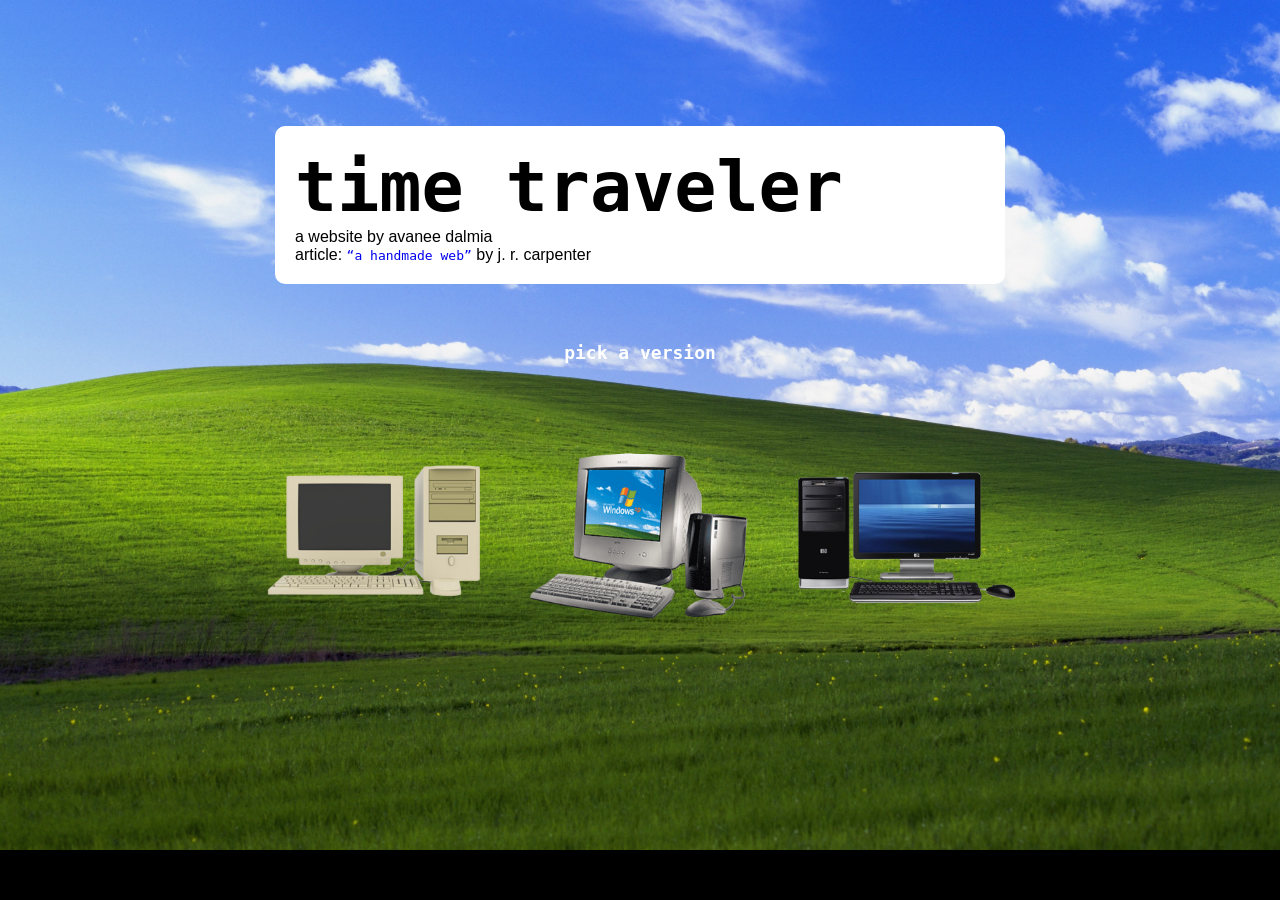
==== commit fde928d4: "editing 03/09" ====
--- a/index.html
+++ b/index.html
@@ -9,6 +9,7 @@
 </head>
 
 <body>
+	<br><br><br><br><br><br><br>
 	<header>
 		<h1>time traveler</h1>
 		<p>a website by avanee dalmia</p>
@@ -21,15 +22,15 @@
 
 <div class="computer-grid">
 		<a class="version-link" href="1990s/index.html">
-			<img src="../assets/1990.png">
+			<img src="./assets/1990.png">
 		</a>
 
 		<a class="version-link" href="2000s/index.html">
-			<img src="../assets/2000.png">
+			<img src="./assets/2000.png">
 
 		</a>
 		<a class="version-link" href="2010s/index.html">
-			<img src="../assets/2010.png">
+			<img src="./assets/2010.png">
 		</a>
 </div>
 
--- a/assets/css/homepage.css
+++ b/assets/css/homepage.css
@@ -43,6 +43,8 @@
 	margin: 40px;
 	background-color: white;
 	border-radius: 10px;
+	max-width: 730px;
+	margin: auto;
 }
 
 ul {
@@ -76,8 +78,8 @@
 }
 
 .version-link:hover{
-	background-color: rgba(255, 255, 255, 0.253);
-	scale: 1.01;
+	/* background-color: rgba(255, 255, 255, 0.253); */
+	scale: 1.02;
 }
 .version-link img {
 	width: 100%;
